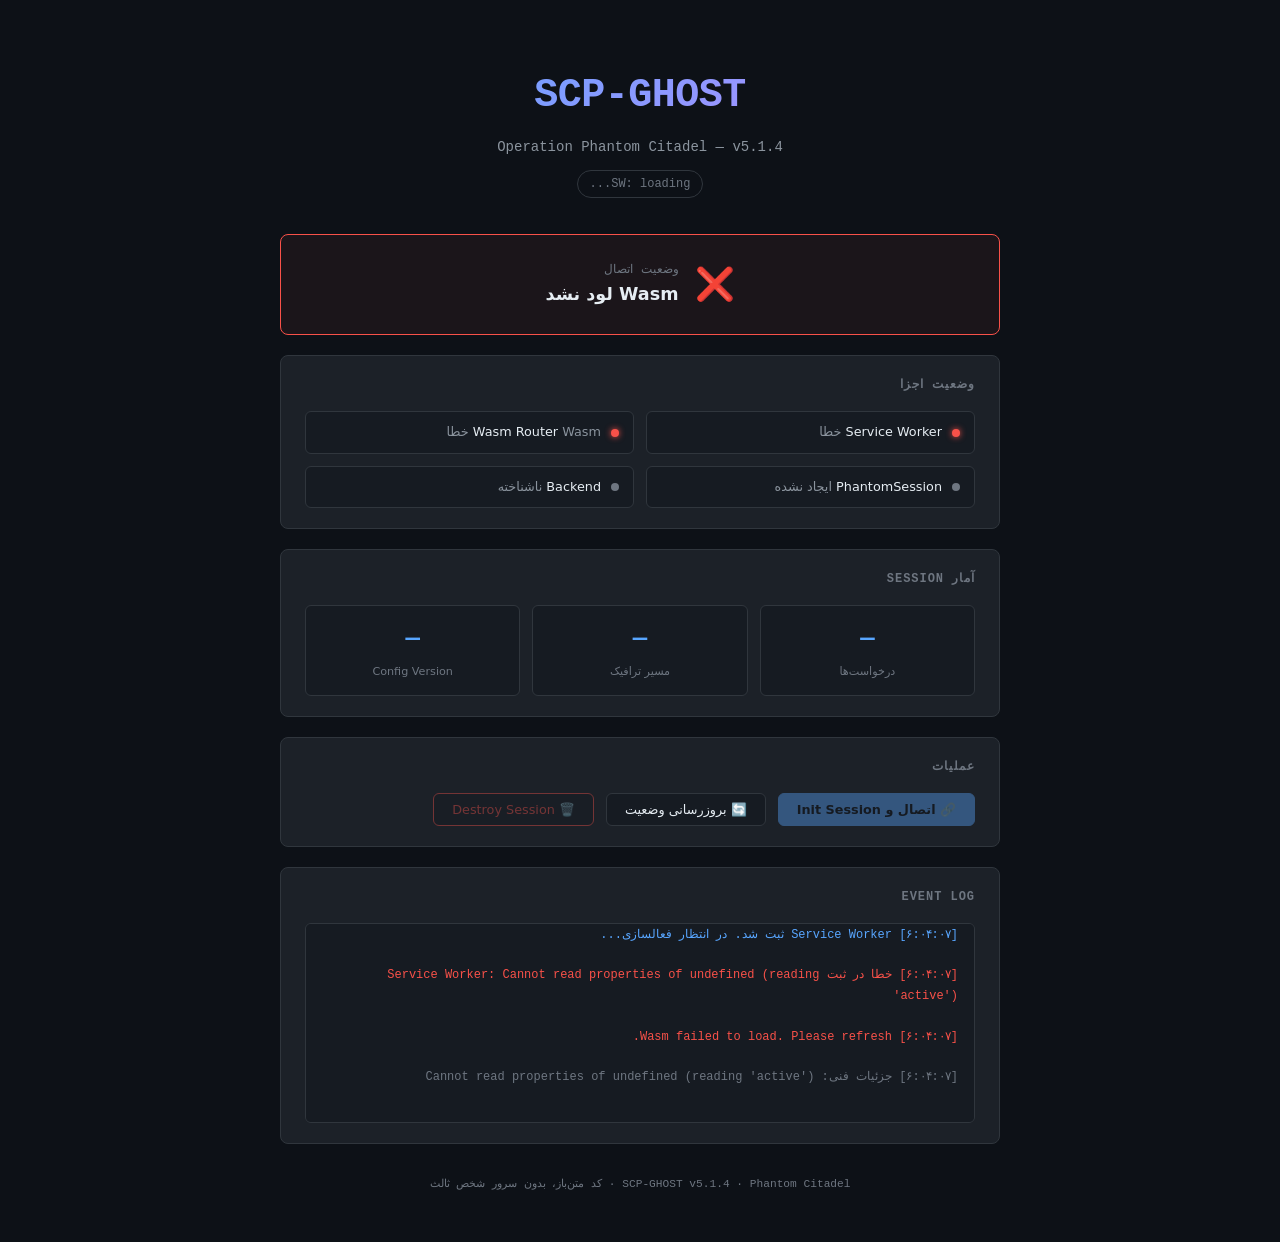
==== docs/index.html @ 0d5c9618 "fix(sw): use static wasm import in module service worker Co-authored-by: arena-agent <297053741+aren" ====
<!DOCTYPE html>
<html lang="fa" dir="rtl">
<head>
  <meta charset="UTF-8" />
  <meta name="viewport" content="width=device-width, initial-scale=1.0" />
  <title>SCP-GHOST — Phantom Citadel</title>

  <!--
    docs/index.html — SCP-GHOST v5.1.4 UI
    این صفحه:
      ۱. Service Worker را ثبت می‌کند
      ۲. Session keys را از Signaling Worker می‌خواند
      ۳. PhantomSession را در Service Worker init می‌کند
      ۴. وضعیت اتصال را نمایش می‌دهد
  -->

  <style>
    /* ── CSS Variables ───────────────────────────────────── */
    :root {
      --bg-primary:    #0d1117;
      --bg-secondary:  #161b22;
      --bg-card:       #1c2128;
      --border:        #30363d;
      --text-primary:  #e6edf3;
      --text-secondary:#8b949e;
      --text-muted:    #6e7681;
      --accent-green:  #3fb950;
      --accent-blue:   #58a6ff;
      --accent-yellow: #d29922;
      --accent-red:    #f85149;
      --accent-purple: #bc8cff;
      --font-mono:     "JetBrains Mono", "Fira Code", "Cascadia Code", monospace;
      --font-ui:       "Vazirmatn", "Segoe UI", system-ui, sans-serif;
      --radius:        8px;
      --transition:    0.2s ease;
    }

    /* ── Reset ────────────────────────────────────────────── */
    *, *::before, *::after { box-sizing: border-box; margin: 0; padding: 0; }

    /* ── Base ─────────────────────────────────────────────── */
    body {
      background-color: var(--bg-primary);
      color: var(--text-primary);
      font-family: var(--font-ui);
      min-height: 100vh;
      display: flex;
      flex-direction: column;
      align-items: center;
      padding: 2rem 1rem;
      line-height: 1.6;
    }

    /* ── Layout ───────────────────────────────────────────── */
    .container {
      width: 100%;
      max-width: 720px;
      display: flex;
      flex-direction: column;
      gap: 1.25rem;
    }

    /* ── Header ───────────────────────────────────────────── */
    .header {
      text-align: center;
      padding: 2rem 0 1rem;
    }

    .header__logo {
      font-size: 2.5rem;
      font-weight: 700;
      background: linear-gradient(135deg, var(--accent-blue), var(--accent-purple));
      -webkit-background-clip: text;
      -webkit-text-fill-color: transparent;
      background-clip: text;
      letter-spacing: -0.5px;
      font-family: var(--font-mono);
    }

    .header__subtitle {
      color: var(--text-secondary);
      font-size: 0.875rem;
      margin-top: 0.5rem;
      font-family: var(--font-mono);
    }

    .header__version {
      display: inline-block;
      margin-top: 0.75rem;
      padding: 0.2rem 0.75rem;
      border: 1px solid var(--border);
      border-radius: 20px;
      font-size: 0.75rem;
      color: var(--text-muted);
      font-family: var(--font-mono);
    }

    /* ── Card ─────────────────────────────────────────────── */
    .card {
      background: var(--bg-card);
      border: 1px solid var(--border);
      border-radius: var(--radius);
      padding: 1.25rem 1.5rem;
      transition: border-color var(--transition);
    }

    .card:hover { border-color: #484f58; }

    .card__title {
      font-size: 0.75rem;
      font-weight: 600;
      text-transform: uppercase;
      letter-spacing: 0.08em;
      color: var(--text-muted);
      margin-bottom: 1rem;
      font-family: var(--font-mono);
    }

    /* ── Status Indicator ─────────────────────────────────── */
    .status-grid {
      display: grid;
      grid-template-columns: 1fr 1fr;
      gap: 0.75rem;
    }

    @media (max-width: 500px) { .status-grid { grid-template-columns: 1fr; } }

    .status-item {
      display: flex;
      align-items: center;
      gap: 0.625rem;
      padding: 0.625rem 0.875rem;
      background: var(--bg-secondary);
      border-radius: calc(var(--radius) - 2px);
      border: 1px solid var(--border);
    }

    .status-dot {
      width: 8px;
      height: 8px;
      border-radius: 50%;
      flex-shrink: 0;
      background: var(--text-muted);
      transition: background var(--transition);
    }

    .status-dot--ok      { background: var(--accent-green); box-shadow: 0 0 6px var(--accent-green); }
    .status-dot--warn    { background: var(--accent-yellow); box-shadow: 0 0 6px var(--accent-yellow); }
    .status-dot--error   { background: var(--accent-red);   box-shadow: 0 0 6px var(--accent-red); }
    .status-dot--loading { animation: pulse 1.2s ease-in-out infinite; background: var(--accent-blue); }

    @keyframes pulse {
      0%, 100% { opacity: 1; }
      50%       { opacity: 0.3; }
    }

    .status-text { font-size: 0.8rem; color: var(--text-secondary); }
    .status-text strong { color: var(--text-primary); font-weight: 500; }

    /* ── Big Status Banner ────────────────────────────────── */
    .connection-banner {
      display: flex;
      align-items: center;
      justify-content: center;
      gap: 1rem;
      padding: 1.5rem;
      border-radius: var(--radius);
      border: 1px solid var(--border);
      background: var(--bg-secondary);
      transition: all var(--transition);
    }

    .connection-banner__icon { font-size: 2rem; }

    .connection-banner__text {
      display: flex;
      flex-direction: column;
    }

    .connection-banner__label {
      font-size: 0.75rem;
      color: var(--text-muted);
      font-family: var(--font-mono);
    }

    .connection-banner__value {
      font-size: 1.1rem;
      font-weight: 600;
      color: var(--text-primary);
    }

    .connection-banner--connected {
      border-color: var(--accent-green);
      background: rgba(63, 185, 80, 0.06);
    }

    .connection-banner--error {
      border-color: var(--accent-red);
      background: rgba(248, 81, 73, 0.06);
    }

    /* ── Log Output ───────────────────────────────────────── */
    .log-output {
      font-family: var(--font-mono);
      font-size: 0.75rem;
      line-height: 1.7;
      color: var(--text-secondary);
      background: var(--bg-secondary);
      border: 1px solid var(--border);
      border-radius: calc(var(--radius) - 2px);
      padding: 0.875rem 1rem;
      max-height: 200px;
      overflow-y: auto;
      scrollbar-width: thin;
      scrollbar-color: var(--border) transparent;
    }

    .log-output:empty::before {
      content: "در انتظار رویدادها...";
      color: var(--text-muted);
    }

    .log-line { display: block; }
    .log-line--ok     { color: var(--accent-green); }
    .log-line--warn   { color: var(--accent-yellow); }
    .log-line--error  { color: var(--accent-red); }
    .log-line--info   { color: var(--accent-blue); }
    .log-line--muted  { color: var(--text-muted); }

    /* ── Metrics ──────────────────────────────────────────── */
    .metrics-row {
      display: grid;
      grid-template-columns: repeat(3, 1fr);
      gap: 0.75rem;
    }

    @media (max-width: 400px) { .metrics-row { grid-template-columns: 1fr; } }

    .metric {
      text-align: center;
      padding: 0.875rem;
      background: var(--bg-secondary);
      border: 1px solid var(--border);
      border-radius: calc(var(--radius) - 2px);
    }

    .metric__value {
      font-size: 1.5rem;
      font-weight: 700;
      color: var(--accent-blue);
      font-family: var(--font-mono);
    }

    .metric__label {
      font-size: 0.7rem;
      color: var(--text-muted);
      margin-top: 0.25rem;
    }

    /* ── Buttons ──────────────────────────────────────────── */
    .btn-row {
      display: flex;
      gap: 0.75rem;
      flex-wrap: wrap;
    }

    .btn {
      padding: 0.5rem 1.125rem;
      border-radius: calc(var(--radius) - 2px);
      border: 1px solid var(--border);
      background: var(--bg-secondary);
      color: var(--text-primary);
      font-size: 0.8rem;
      font-family: var(--font-ui);
      cursor: pointer;
      transition: all var(--transition);
      display: flex;
      align-items: center;
      gap: 0.4rem;
    }

    .btn:hover { background: var(--bg-card); border-color: #484f58; }
    .btn:active { transform: scale(0.98); }

    .btn--primary {
      background: var(--accent-blue);
      border-color: var(--accent-blue);
      color: #0d1117;
      font-weight: 600;
    }

    .btn--primary:hover { filter: brightness(1.1); }
    .btn--danger { border-color: var(--accent-red); color: var(--accent-red); }
    .btn--danger:hover { background: rgba(248,81,73,0.1); }
    .btn:disabled { opacity: 0.4; cursor: not-allowed; }

    /* ── Footer ───────────────────────────────────────────── */
    .footer {
      text-align: center;
      font-size: 0.7rem;
      color: var(--text-muted);
      padding: 2rem 0 1rem;
      font-family: var(--font-mono);
    }
  </style>
</head>
<body>

<div class="container">

  <!-- ── Header ─────────────────────────────────────────── -->
  <header class="header">
    <div class="header__logo">SCP-GHOST</div>
    <div class="header__subtitle">Operation Phantom Citadel — v5.1.4</div>
    <span class="header__version" id="sw-version">SW: loading...</span>
  </header>

  <!-- ── Connection Banner ──────────────────────────────── -->
  <div class="connection-banner" id="connection-banner">
    <div class="connection-banner__icon" id="banner-icon">⏳</div>
    <div class="connection-banner__text">
      <span class="connection-banner__label">وضعیت اتصال</span>
      <span class="connection-banner__value" id="banner-value">در حال راه‌اندازی...</span>
    </div>
  </div>

  <!-- ── Component Status ───────────────────────────────── -->
  <div class="card">
    <div class="card__title">وضعیت اجزا</div>
    <div class="status-grid">
      <div class="status-item">
        <span class="status-dot status-dot--loading" id="dot-sw"></span>
        <div class="status-text">
          <strong>Service Worker</strong>

          <span id="label-sw">در حال بارگذاری...</span>
        </div>
      </div>
      <div class="status-item">
        <span class="status-dot status-dot--loading" id="dot-wasm"></span>
        <div class="status-text">
          <strong>Wasm Router</strong>

          <span id="label-wasm">منتظر SW...</span>
        </div>
      </div>
      <div class="status-item">
        <span class="status-dot" id="dot-session"></span>
        <div class="status-text">
          <strong>PhantomSession</strong>

          <span id="label-session">ایجاد نشده</span>
        </div>
      </div>
      <div class="status-item">
        <span class="status-dot" id="dot-backend"></span>
        <div class="status-text">
          <strong>Backend</strong>

          <span id="label-backend">ناشناخته</span>
        </div>
      </div>
    </div>
  </div>

  <!-- ── Metrics ────────────────────────────────────────── -->
  <div class="card">
    <div class="card__title">آمار Session</div>
    <div class="metrics-row">
      <div class="metric">
        <div class="metric__value" id="metric-requests">—</div>
        <div class="metric__label">درخواست‌ها</div>
      </div>
      <div class="metric">
        <div class="metric__value" id="metric-endpoints">—</div>
        <div class="metric__label">مسیر ترافیک</div>
      </div>
      <div class="metric">
        <div class="metric__value" id="metric-config-ver">—</div>
        <div class="metric__label">Config Version</div>
      </div>
    </div>
  </div>

  <!-- ── Actions ────────────────────────────────────────── -->
  <div class="card">
    <div class="card__title">عملیات</div>
    <div class="btn-row">
      <button class="btn btn--primary" id="btn-connect" onclick="connectSession()" disabled>
        🔗 اتصال و Init Session
      </button>
      <button class="btn" id="btn-refresh" onclick="refreshStatus()">
        🔄 بروزرسانی وضعیت
      </button>
      <button class="btn btn--danger" id="btn-destroy" onclick="destroySession()" disabled>
        🗑️ Destroy Session
      </button>
    </div>
  </div>

  <!-- ── Event Log ──────────────────────────────────────── -->
  <div class="card">
    <div class="card__title">Event Log</div>
    <div class="log-output" id="event-log"></div>
  </div>

</div><!-- /container -->

<!-- ── Footer ───────────────────────────────────────────── -->
<footer class="footer">
  SCP-GHOST v5.1.4 · Phantom Citadel · کد متن‌باز، بدون سرور شخص ثالث
</footer>

<script type="module">
// ══════════════════════════════════════════════════════════════
//  index.html — Main Thread Script
//  وظایف:
//    ۱. ثبت Service Worker
//    ۲. دریافت session keys از Signaling Worker
//    ۳. ارسال INIT_SESSION به Service Worker
//    ۴. نمایش وضعیت در UI
//    ۵. ارسال DESTROY در beforeunload
// ══════════════════════════════════════════════════════════════

// این مقدار توسط deploy-pages.yml inject می‌شود
const SIGNALING_URL = "__CF_SIGNALING_URL__";
const SW_VERSION    = "5.1.4";

let swRegistration  = null;
let configVersion   = "—";
let wasmReady       = false;  // Wasm ماژول در Service Worker لود و آماده است؟

const WASM_LOAD_TIMEOUT_MS = 5000;
const WASM_LOAD_ERROR      = "Wasm failed to load. Please refresh.";
let wasmLoadTimeout        = null;
let wasmFailureReported    = false;
let wasmFailureReasonLogged = null;

// ── DOM References ─────────────────────────────────────────
const $ = (id) => document.getElementById(id);
const logEl = $("event-log");

// ── Logging ────────────────────────────────────────────────
function log(message, type = "info") {
  const now = new Date().toLocaleTimeString("fa-IR");
  const line = document.createElement("span");
  line.className = `log-line log-line--${type}`;
  line.textContent = `[${now}] ${message}`;
  logEl.appendChild(line);
  logEl.appendChild(document.createElement("br"));
  logEl.scrollTop = logEl.scrollHeight;

  const prefix = { ok: "✅", warn: "⚠️", error: "❌", info: "ℹ️", muted: "·" };
  console.log(`${prefix[type] || "·"} [Ghost] ${message}`);
}

// ── Dot Status Update ──────────────────────────────────────
function setDot(id, state, label) {
  const dot = $(`dot-${id}`);
  const lbl = $(`label-${id}`);
  if (dot) {
    dot.className = `status-dot status-dot--${state}`;
  }
  if (lbl && label) lbl.textContent = label;
}

// ── Banner Update ──────────────────────────────────────────
function setBanner(icon, text, type) {
  $("banner-icon").textContent = icon;
  $("banner-value").textContent = text;
  const banner = $("connection-banner");
  banner.className = `connection-banner${type ? ` connection-banner--${type}` : ""}`;
}

// دکمه اتصال فقط وقتی فعال می‌شود که SW کنترل را گرفته و Wasm لود شده باشد.
function updateConnectButton() {
  const btn = $("btn-connect");
  if (!btn) return;

  const swActive = Boolean(
    swRegistration?.active ||
    ("serviceWorker" in navigator && navigator.serviceWorker.controller)
  );
  btn.disabled = !wasmReady || !swActive;
}

function markWasmReady(label = "Wasm آماده") {
  if (wasmLoadTimeout) {
    clearTimeout(wasmLoadTimeout);
    wasmLoadTimeout = null;
  }

  const firstReady = !wasmReady;
  wasmReady = true;
  wasmFailureReported = false;
  wasmFailureReasonLogged = null;
  setDot("wasm", "ok", label);
  if (firstReady) {
    log("Wasm ماژول در Service Worker لود شد.", "ok");
  }
  updateConnectButton();
}

function reportWasmFailure(reason = "") {
  if (wasmLoadTimeout) {
    clearTimeout(wasmLoadTimeout);
    wasmLoadTimeout = null;
  }

  wasmReady = false;
  if (!wasmFailureReported) {
    // پیام دقیق failsafe — حتی اگر activation یا GET_STATUS هرگز resolve نشود.
    log(WASM_LOAD_ERROR, "error");
    wasmFailureReported = true;
  }

  // جزئیات فنی SW را هم نشان میدهیم تا خطای واقعی import/init پنهان نماند.
  if (reason && reason !== wasmFailureReasonLogged) {
    log(`جزئیات فنی: ${reason}`, "muted");
    wasmFailureReasonLogged = reason;
  }

  setDot("wasm", "error", "Wasm خطا");
  setBanner("❌", "Wasm لود نشد", "error");
  updateConnectButton();
}

function armWasmLoadFailSafe() {
  if (wasmLoadTimeout) clearTimeout(wasmLoadTimeout);
  wasmFailureReported = false;
  wasmFailureReasonLogged = null;

  // تایمر قبل از register/waitForActive آغاز می‌شود تا awaitهای بالقوهٔ hung
  // نتوانند fail-safe را به تأخیر بیندازند.
  wasmLoadTimeout = setTimeout(() => {
    wasmLoadTimeout = null;
    if (!wasmReady) reportWasmFailure();
  }, WASM_LOAD_TIMEOUT_MS);
}

// GET_STATUS همیشه جواب ندارد (SW ممکن است در حال restart باشد). پس timeout دارد.
function requestServiceWorkerStatus(sw, timeoutMs = 1500) {
  return new Promise((resolve) => {
    if (!sw) {
      resolve(null);
      return;
    }

    const channel = new MessageChannel();
    let settled = false;
    const finish = (value) => {
      if (settled) return;
      settled = true;
      clearTimeout(timer);
      resolve(value);
    };
    const timer = setTimeout(() => finish(null), timeoutMs);

    channel.port1.onmessage = (event) => finish(event.data);

    try {
      sw.postMessage({ type: "GET_STATUS" }, [channel.port2]);
    } catch (err) {
      console.error("[Ghost] GET_STATUS failed:", err);
      finish(null);
    }
  });
}

if ("serviceWorker" in navigator) {
  // ممکن است claim بعد از WASM_READY اعمال شود؛ دکمه همان موقع آزاد شود.
  navigator.serviceWorker.addEventListener("controllerchange", updateConnectButton);
}

// ──────────────────────────────────────────────────────────────
//  STEP 1: ثبت Service Worker
// ──────────────────────────────────────────────────────────────
async function registerGhostServiceWorker() {
  // sw.js اکنون import ایستا دارد؛ بنابراین حتماً باید بهصورت Module SW ثبت شود.
  // fallback به classic SW باعث SyntaxError و پنهان شدن علت واقعی میشود.
  return navigator.serviceWorker.register("./sw.js", {
    type: "module",
    scope: "./",
    updateViaCache: "none",
  });
}

async function registerServiceWorker() {
  if (!("serviceWorker" in navigator)) {
    log("مرورگر شما از Service Worker پشتیبانی نمیکند.", "error");
    setDot("sw", "error", "پشتیبانی نمیشود");
    setBanner("❌", "مرورگر ناسازگار", "error");
    reportWasmFailure("Service Worker is not supported by this browser.");
    return;
  }

  // تایمر fail-safe در زمان اجرای اسکریپت و قبل از register/wait/GET_STATUS
  // شروع شده است تا await طولانی یا بیپاسخ نتواند آن را به تأخیر بیندازد.
  try {
    log("در حال ثبت Service Worker...", "info");
    swRegistration = await registerGhostServiceWorker();

    log("Service Worker ثبت شد. در انتظار فعالسازی...", "info");
    setDot("sw", "warn", "در انتظار فعالسازی");

    // این await حداکثر ۴ ثانیه منتظر میماند؛ fail-safe مستقل همچنان فعال است.
    await waitForActiveServiceWorker(swRegistration);

    const sw = swRegistration.active || navigator.serviceWorker.controller;
    if (sw) {
      log("Service Worker فعال است.", "ok");
      setDot("sw", "ok", "فعال");
    } else {
      log("Service Worker هنوز کنترل صفحه را نگرفته است.", "warn");
      setDot("sw", "warn", "در انتظار کنترل");
    }
    $("sw-version").textContent = `SW: v${SW_VERSION}`;
    updateConnectButton();

    // اگر broadcast زودتر از listener رسیده باشد، وضعیت را مستقیماً میخوانیم.
    const status = await requestServiceWorkerStatus(sw, 1500);
    if (status?.version) {
      $("sw-version").textContent = `SW: v${status.version}`;
    }
    if (status?.wasmLoaded || status?.wasmReady) {
      markWasmReady();
    } else if (sw && !wasmReady) {
      // PING هم init احتمالی را تکمیل میکند و هم WASM_READY را دوباره میفرستد.
      sw.postMessage({ type: "PING" });
    }

  } catch (err) {
    console.error("[Ghost] Service Worker registration failed:", err);
    log(`خطا در ثبت Service Worker: ${err.message}`, "error");
    setDot("sw", "error", "خطا");
    setBanner("❌", "Service Worker خطا", "error");
    reportWasmFailure(err?.message || String(err));
  }
}

function waitForActiveServiceWorker(registration, timeoutMs = 4000) {
  return new Promise((resolve) => {
    if (registration.active) {
      resolve();
      return;
    }

    const sw = registration.installing || registration.waiting;
    if (!sw) {
      resolve();
      return;
    }

    let settled = false;
    const finish = () => {
      if (settled) return;
      settled = true;
      clearTimeout(timer);
      updateConnectButton();
      resolve();
    };
    const timer = setTimeout(() => {
      log("فعالسازی Service Worker بیش از حد طول کشید؛ بررسی ادامه مییابد.", "warn");
      finish();
    }, timeoutMs);

    sw.addEventListener("statechange", () => {
      updateConnectButton();
      if (sw.state === "activated" || sw.state === "redundant") {
        finish();
      }
    });
  });
}

// ──────────────────────────────────────────────────────────────
//  STEP 2: تبادل کلید X25519 با Signaling Worker
//
//  هیچ secret خامی روی سیم نمی‌رود:
//    ۱. keypair موقت X25519 در Wasm ساخته می‌شود (کلید خصوصی
//       هرگز از مرورگر خارج نمی‌شود)
//    ۲. فقط کلید عمومی به /session-init می‌رود
//    ۳. worker با X25519+HKDF یک KEK می‌سازد و کلیدهای اصلی را
//       با AES-256-GCM زیر آن رمز می‌کند
//    ۴. همین‌جا در Wasm باز می‌شود
// ──────────────────────────────────────────────────────────────

let wasmModule = null;

async function loadWasm() {
  if (wasmModule) return wasmModule;
  const mod = await import("./wasm/ghost_wasm.js");
  await mod.default();          // wasm-pack --target web → init
  wasmModule = mod;
  return mod;
}

/**
 * ساخت پیام خطای گویا از پاسخ HTTP.
 * — JSON → فیلد message یا error
 * — HTML (صفحهٔ خطای Cloudflare) → <title> یا متن خالص‌شده
 * — بقیه → متن خام
 * — خروجی حداکثر ۲۰۰ کاراکتر، همراه با URL دقیق
 */
async function describeHttpFailure(resp, url, method = "POST") {
  let raw = "";
  try {
    raw = (await resp.text()) || "";
  } catch (_) {
    raw = "";
  }

  const trimmed = raw.trim();
  let detail = "";

  if (trimmed.startsWith("{") || trimmed.startsWith("[")) {
    // JSON — دقیق‌ترین منبع
    try {
      const parsed = JSON.parse(trimmed);
      detail =
        parsed.message ||
        parsed.error ||
        parsed.detail ||
        trimmed;
    } catch (_) {
      detail = trimmed;
    }
  } else if (trimmed.startsWith("<")) {
    // HTML — معمولاً صفحهٔ خطای Cloudflare (مثلاً 405 Method Not Allowed)
    const titleMatch = trimmed.match(/<title[^>]*>([\s\S]*?)<\/title>/i);
    detail = titleMatch
      ? `HTML: ${titleMatch[1].trim()}`
      : `HTML: ${trimmed.replace(/<[^>]+>/g, " ").replace(/\s+/g, " ").trim()}`;
  } else {
    detail = trimmed;
  }

  // ۲۰۰ کاراکتر اول — جلوگیری از پر شدن UI
  detail = String(detail || "").replace(/\s+/g, " ").trim().slice(0, 200);

  const statusLine = `HTTP ${resp.status}${resp.statusText ? " " + resp.statusText : ""}`;
  const endpoint = `${method} ${url}`;

  return detail ? `${statusLine} — ${endpoint} — ${detail}` : `${statusLine} — ${endpoint}`;
}

async function fetchSessionKeys() {
  const sessionUrl = `${SIGNALING_URL}/session-init`;

  try {
    log("تبادل کلید X25519 با Signaling Worker...", "info");
    // URL دقیق همیشه لاگ می‌شود — حتی اگر درخواست به شبکه نرسد
    log(`POST ${sessionUrl}`, "muted");

    // ۱. keypair موقت در Wasm
    const wasm = await loadWasm();
    const handshake = new wasm.SessionHandshake();

    // ۲. ارسال فقط کلید عمومی
    //    (Content-Type: application/json → مرورگر اول OPTIONS می‌فرستد؛
    //     worker حالا preflight را سراسری و قبل از Router جواب می‌دهد)
    let resp;
    try {
      resp = await fetch(sessionUrl, {
        method: "POST",
        headers: { "Content-Type": "application/json" },
        body: JSON.stringify({
          client_pubkey: handshake.public_key_b64(),
          client_version: SW_VERSION,
        }),
      });
    } catch (netErr) {
      // خطای شبکه/CORS — مرورگر جزئیات را پنهان می‌کند
      throw new Error(
        `شبکه/CORS: ${netErr.message} — POST ${sessionUrl} ` +
        `(اگر preflight رد شده باشد، این خطا معمولاً "Failed to fetch" است)`
      );
    }

    if (!resp.ok) {
      const detail = await describeHttpFailure(resp, sessionUrl, "POST");

      if (resp.status === 429) {
        throw new Error(`محدودیت نرخ درخواست — ${detail}`);
      }
      if (resp.status === 405) {
        throw new Error(
          `${detail} — احتمالاً preflight توسط لبه رد شده است؛ ` +
          `origin فعلی: ${location.origin}`
        );
      }
      throw new Error(detail);
    }

    const data = await resp.json();

    if (!data.server_pubkey || !data.salt || !data.wrapped) {
      throw new Error("پاسخ ناقص از Signaling Worker: فیلدهای handshake یافت نشد.");
    }
    if (data.protocol && data.protocol !== "x25519-hkdf-sha256-aesgcm-v1") {
      throw new Error(`پروتکل ناشناخته: ${data.protocol}`);
    }

    // ۳. باز کردن payload رمزشده در Wasm
    const keys = JSON.parse(
      handshake.complete(data.server_pubkey, data.salt, data.wrapped)
    );

    log(`Config version: ${data.config_version || "نامشخص"}`, "muted");
    configVersion = data.config_version || "—";
    $("metric-config-ver").textContent = configVersion;

    return {
      hmacKeyHex:      keys.hmac_key_hex,
      aesKeyHex:       keys.aes_key_hex,
      gasEndpointsJson: JSON.stringify(data.gas_endpoints || []),
    };

  } catch (err) {
    log(`خطا در تبادل کلید (origin=${location.origin}): ${err.message}`, "error");
    throw err;
  }
}

// ──────────────────────────────────────────────────────────────
//  STEP 3: ارسال INIT_SESSION به Service Worker
// ──────────────────────────────────────────────────────────────
async function sendInitSession(keys) {
  return new Promise((resolve, reject) => {
    const channel = new MessageChannel();

    channel.port1.onmessage = (event) => {
      if (event.data.success) {
        resolve();
      } else {
        reject(new Error(event.data.error || "Session init failed in SW"));
      }
    };

    const sw = swRegistration?.active;
    if (!sw) {
      reject(new Error("Service Worker فعال نیست"));
      return;
    }

    sw.postMessage(
      { type: "INIT_SESSION", payload: keys },
      [channel.port2]
    );
  });
}

// ──────────────────────────────────────────────────────────────
//  Public: اتصال کامل
// ──────────────────────────────────────────────────────────────
window.connectSession = async function () {
  $("btn-connect").disabled = true;
  setBanner("⏳", "در حال اتصال...", "");
  if (!wasmReady && !wasmLoadTimeout && !wasmFailureReported) armWasmLoadFailSafe();

  try {
    // Keys دریافت و Session ساخته می‌شود
    const keys = await fetchSessionKeys();

    // Race-fix: INIT_SESSION حتماً بعد از WASM_READY / GHOST_READY ارسال شود.
    // دکمه Connect تا آن‌جا غیرفعال است، اما برای امنیت بیشتر دوباره چک می‌کنیم.
    if (!wasmReady) {
      log("در انتظار آمادگی Wasm در Service Worker...", "info");
      const sw = swRegistration?.active || navigator.serviceWorker.controller;
      if (!sw) {
        throw new Error("Service Worker فعال نیست");
      }

      // PING: اگر SW هنوز init نشده، آن را راه‌اندازی می‌کند
      const ping = new Promise((resolvePing) => {
        const channel = new MessageChannel();
        channel.port1.onmessage = () => resolvePing();
        sw.postMessage({ type: "PING" }, [channel.port2]);
        setTimeout(resolvePing, 2000);
      });

      // منتظر broadcast WASM_READY / GHOST_READY بمانیم
      const ready = new Promise((resolveReady) => {
        const handler = (event) => {
          const { type } = event.data || {};
          if (type === "WASM_READY" || type === "GHOST_READY") {
            navigator.serviceWorker.removeEventListener("message", handler);
            resolveReady();
          }
        };
        navigator.serviceWorker.addEventListener("message", handler);
        setTimeout(resolveReady, 5000);
      });

      await Promise.race([ping, ready]).catch(() => {});
      if (!wasmReady) {
        // آخرین فرصت: اگر broadcast از دست رفت، وضعیت را مستقیماً بخوان.
        // این درخواست timeout دارد و نمیتواند connect را برای همیشه قفل کند.
        const status = await requestServiceWorkerStatus(sw, 1500);
        if (status?.wasmLoaded || status?.wasmReady) {
          markWasmReady();
        }
      }
      if (!wasmReady) {
        throw new Error("Wasm module در Service Worker آماده نشده است.");
      }
    }

    await sendInitSession(keys);

    log("PhantomSession با موفقیت ساخته شد.", "ok");
    setDot("session", "ok", "فعال");
    setDot("wasm", "ok", "Router آماده");

    // تمام ترافیک به Streaming Worker می‌رود (GAS حذف شده است)
    setDot("backend", "ok", "streaming");
    $("metric-endpoints").textContent = "stream";

    setBanner("🛡️", "متصل و ایمن", "connected");
    $("btn-destroy").disabled = false;
    $("btn-connect").textContent = "🔄 تجدید Session";
    updateConnectButton();

    log("سیستم Ghost آماده است. ترافیک intercept می‌شود.", "ok");

    // بروزرسانی آمار
    startStatsRefresh();

  } catch (err) {
    log(`خطا در اتصال: ${err.message}`, "error");
    setDot("session", "error", "خطا در ساخت");
    setBanner("❌", "خطا در اتصال", "error");
    updateConnectButton();
  }
};

// ──────────────────────────────────────────────────────────────
//  Public: بروزرسانی وضعیت
// ──────────────────────────────────────────────────────────────
window.refreshStatus = async function () {
  const sw = swRegistration?.active || navigator.serviceWorker.controller;
  if (!sw) {
    log("Service Worker فعال نیست.", "warn");
    updateConnectButton();
    return;
  }

  const status = await requestServiceWorkerStatus(sw, 1500);
  if (!status) {
    log("پاسخی از Service Worker دریافت نشد.", "error");
    updateConnectButton();
    return;
  }

  log(
    `وضعیت: Router=${status.routerReady}, Session=${status.hasSession}, Wasm=${status.wasmLoaded}`,
    "info"
  );

  if (status.wasmLoaded || status.wasmReady) {
    markWasmReady("Wasm آماده");
  }
  updateConnectButton();

  if (status.sessionStats) {
    const stats = JSON.parse(status.sessionStats);
    $("metric-requests").textContent = stats.requests_made ?? "—";
  }
};

// ──────────────────────────────────────────────────────────────
//  Public: از بین بردن Session
// ──────────────────────────────────────────────────────────────
window.destroySession = function () {
  const sw = swRegistration?.active;
  if (sw) {
    sw.postMessage({ type: "DESTROY" });
    log("DESTROY ارسال شد — Session keys zeroized.", "warn");
  }

  setDot("session", "error", "destroyed");
  setBanner("🗑️", "Session از بین رفت", "error");
  $("btn-destroy").disabled = true;
  $("btn-connect").textContent = "🔗 اتصال مجدد";
  updateConnectButton();

  $("metric-requests").textContent = "—";
  stopStatsRefresh();
};

// ──────────────────────────────────────────────────────────────
//  Stats Auto-Refresh
// ──────────────────────────────────────────────────────────────
let statsInterval = null;

function startStatsRefresh() {
  stopStatsRefresh();
  statsInterval = setInterval(window.refreshStatus, 5000);
}

function stopStatsRefresh() {
  if (statsInterval) {
    clearInterval(statsInterval);
    statsInterval = null;
  }
}

// ──────────────────────────────────────────────────────────────
//  پیام‌های دریافتی از Service Worker
// ──────────────────────────────────────────────────────────────
if ("serviceWorker" in navigator) {
  navigator.serviceWorker.addEventListener("message", (event) => {
    const { type, version, error, stage } = event.data || {};

    if (type === "WASM_READY") {
      markWasmReady("Wasm آماده");
      return;
    }

    if (type === "GHOST_READY") {
      // GHOST_READY یعنی Wasm نیز حتماً لود شده است؛ اگر WASM_READY گم شده
      // بود، این پیام دکمه Connect را آزاد میکند.
      markWasmReady("Router load شد");
      log(`Service Worker آماده — v${version}`, "ok");
      return;
    }

    if (type === "WASM_FAILED") {
      console.error("[Ghost] Service Worker reported WASM_FAILED:", error || "unknown error");
      reportWasmFailure(error || "unknown error");
      return;
    }

    if (type === "GHOST_ERROR") {
      const stageLabel = stage === "config" ? "دریافت Config" : "Router";
      log(`خطای ${stageLabel} در Service Worker: ${error || "unknown error"}`, "error");
    }
  });
}

// ──────────────────────────────────────────────────────────────
//  beforeunload — Destroy Session هنگام بستن tab
// ──────────────────────────────────────────────────────────────
window.addEventListener("beforeunload", () => {
  const sw = swRegistration?.active ||
    ("serviceWorker" in navigator ? navigator.serviceWorker.controller : null);
  if (sw) {
    // sendBeacon برای اطمینان از ارسال حتی در حین unload
    // اما چون ارتباط با SW است، از postMessage استفاده می‌کنیم
    sw.postMessage({ type: "DESTROY" });
  }
  stopStatsRefresh();
});

// ──────────────────────────────────────────────────────────────
//  Init on load
// ──────────────────────────────────────────────────────────────
// شروع شمارش ۵ ثانیه از زمان اجرای UI — مستقل از register/activate/status.
armWasmLoadFailSafe();

document.addEventListener("DOMContentLoaded", async () => {
  log(`SCP-GHOST UI v${SW_VERSION} بارگذاری شد.`, "info");
  await registerServiceWorker();
  if (wasmReady) {
    log("برای شروع، دکمه «اتصال و Init Session» را بفشارید.", "muted");
  }
});
</script>
</body>
</html>
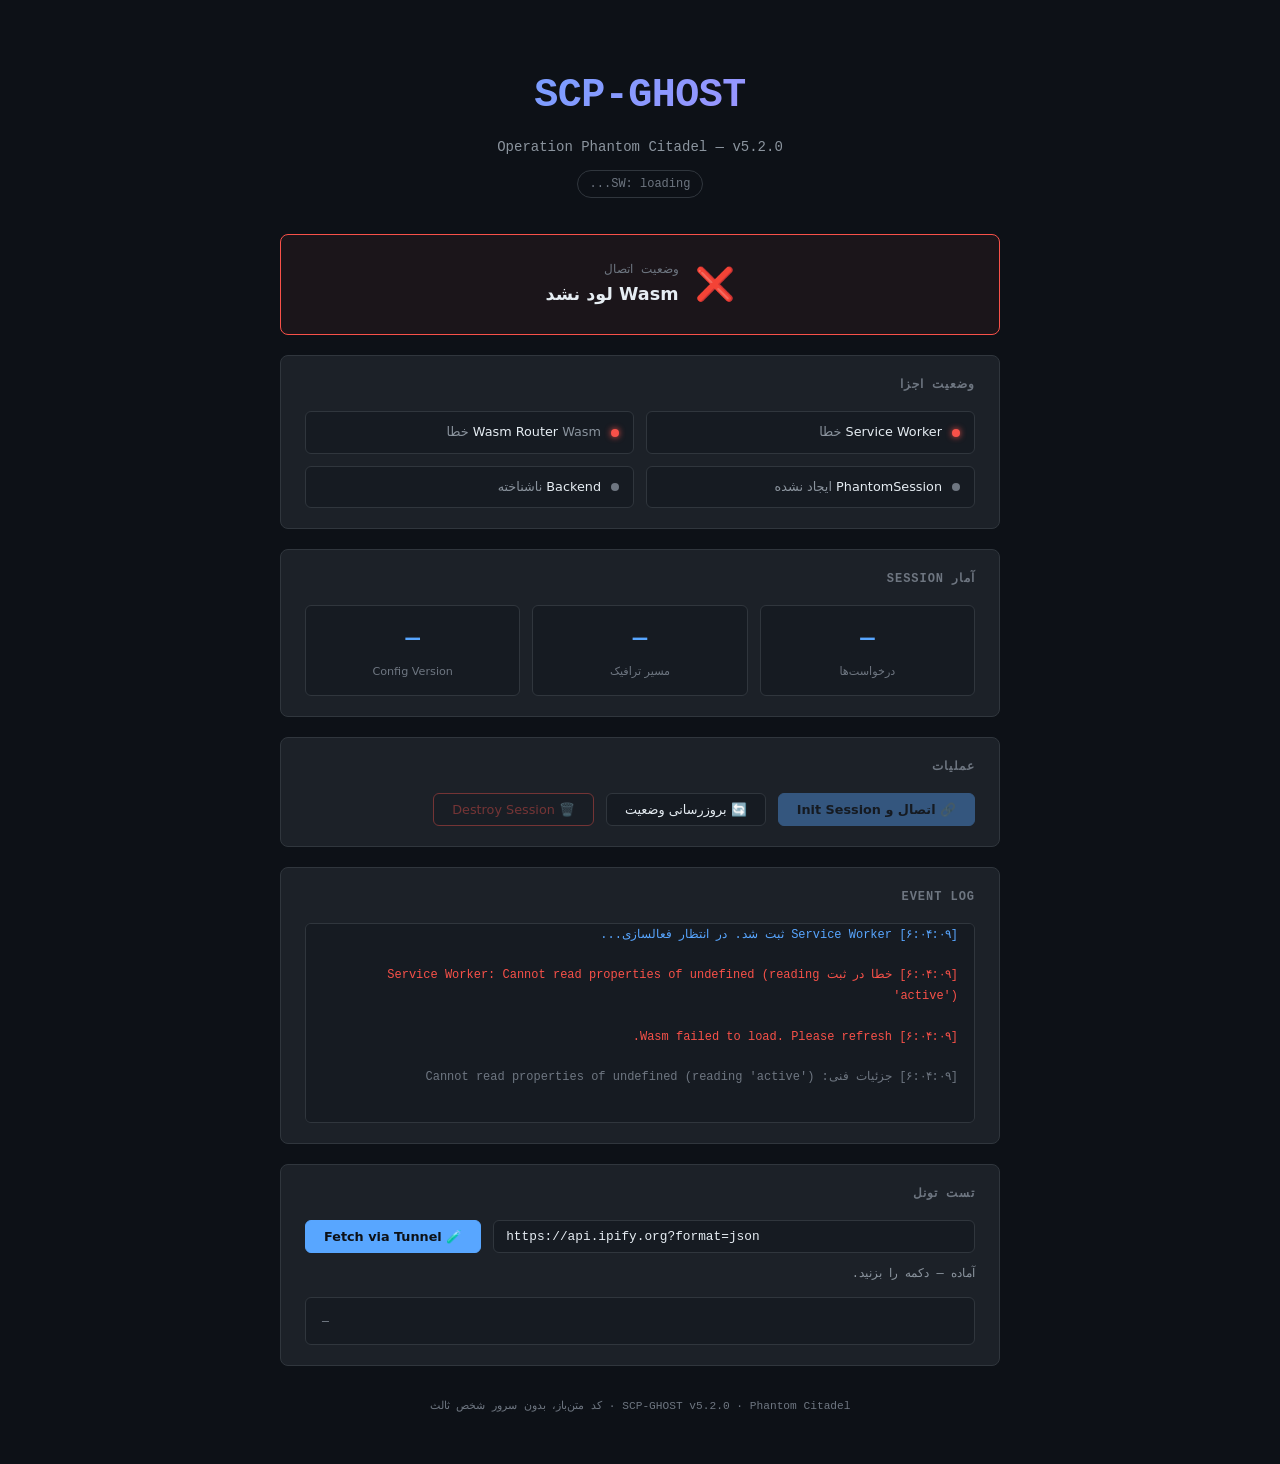
==== commit 9f4f319b: "feat(ui): add Test Tunnel section that verifies SW routing Adds a 'تست تونل' card below the Event Lo" ====
--- a/docs/index.html
+++ b/docs/index.html
@@ -6,7 +6,7 @@
   <title>SCP-GHOST — Phantom Citadel</title>
 
   <!--
-    docs/index.html — SCP-GHOST v5.1.4 UI
+    docs/index.html — SCP-GHOST v5.2.0 UI
     این صفحه:
       ۱. Service Worker را ثبت می‌کند
       ۲. Session keys را از Signaling Worker می‌خواند
@@ -294,6 +294,58 @@
     .btn--danger:hover { background: rgba(248,81,73,0.1); }
     .btn:disabled { opacity: 0.4; cursor: not-allowed; }
 
+    /* ── Tunnel Test ──────────────────────────────────────── */
+    .tunnel-test__row {
+      display: flex;
+      gap: 0.75rem;
+      flex-wrap: wrap;
+      align-items: stretch;
+    }
+
+    .input {
+      flex: 1 1 260px;
+      min-width: 0;
+      padding: 0.5rem 0.75rem;
+      border-radius: calc(var(--radius) - 2px);
+      border: 1px solid var(--border);
+      background: var(--bg-secondary);
+      color: var(--text-primary);
+      font-size: 0.8rem;
+      font-family: var(--font-mono);
+      transition: border-color var(--transition);
+    }
+
+    .input:focus {
+      outline: none;
+      border-color: var(--accent-blue);
+    }
+
+    .tunnel-test__meta {
+      margin-top: 0.75rem;
+      font-size: 0.75rem;
+      color: var(--text-secondary);
+      font-family: var(--font-mono);
+      word-break: break-word;
+    }
+
+    .tunnel-test__out {
+      margin-top: 0.75rem;
+      font-family: var(--font-mono);
+      font-size: 0.72rem;
+      line-height: 1.6;
+      color: var(--text-secondary);
+      background: var(--bg-secondary);
+      border: 1px solid var(--border);
+      border-radius: calc(var(--radius) - 2px);
+      padding: 0.875rem 1rem;
+      max-height: 220px;
+      overflow: auto;
+      white-space: pre-wrap;
+      word-break: break-word;
+      direction: ltr;
+      text-align: left;
+    }
+
     /* ── Footer ───────────────────────────────────────────── */
     .footer {
       text-align: center;
@@ -311,7 +363,7 @@
   <!-- ── Header ─────────────────────────────────────────── -->
   <header class="header">
     <div class="header__logo">SCP-GHOST</div>
-    <div class="header__subtitle">Operation Phantom Citadel — v5.1.4</div>
+    <div class="header__subtitle">Operation Phantom Citadel — v5.2.0</div>
     <span class="header__version" id="sw-version">SW: loading...</span>
   </header>
 
@@ -404,11 +456,38 @@
     <div class="log-output" id="event-log"></div>
   </div>
 
+  <!-- ── Test Tunnel ────────────────────────────────────── -->
+  <div class="card">
+    <div class="card__title">تست تونل</div>
+
+    <div class="tunnel-test__row">
+      <input
+        class="input"
+        id="tunnel-test-url"
+        type="url"
+        dir="ltr"
+        spellcheck="false"
+        autocomplete="off"
+        aria-label="Tunnel test URL"
+        value="https://api.ipify.org?format=json"
+      />
+      <button class="btn btn--primary" id="btn-tunnel-test" onclick="runTunnelTest()">
+        🧪 Fetch via Tunnel
+      </button>
+    </div>
+
+    <div class="tunnel-test__meta" id="tunnel-test-meta">
+      آماده — دکمه را بزنید.
+    </div>
+
+    <pre class="tunnel-test__out" id="tunnel-test-output" dir="ltr">—</pre>
+  </div>
+
 </div><!-- /container -->
 
 <!-- ── Footer ───────────────────────────────────────────── -->
 <footer class="footer">
-  SCP-GHOST v5.1.4 · Phantom Citadel · کد متن‌باز، بدون سرور شخص ثالث
+  SCP-GHOST v5.2.0 · Phantom Citadel · کد متن‌باز، بدون سرور شخص ثالث
 </footer>
 
 <script type="module">
@@ -424,7 +503,7 @@
 
 // این مقدار توسط deploy-pages.yml inject می‌شود
 const SIGNALING_URL = "__CF_SIGNALING_URL__";
-const SW_VERSION    = "5.1.4";
+const SW_VERSION    = "5.2.0";
 
 let swRegistration  = null;
 let configVersion   = "—";
@@ -1053,6 +1132,139 @@
 });
 
 // ──────────────────────────────────────────────────────────────
+//  Tunnel Test — آیا fetch این صفحه واقعاً از SW عبور می‌کند؟
+//
+//  چرا «HTTP 200» به‌تنهایی جواب نیست:
+//    • فقط وقتی درخواست از SW عبور می‌کند که صفحه controlled باشد.
+//    • SW فقط وقتی به streaming-worker route می‌دهد که routerReady و
+//      session هر دو آماده باشند؛ وگرنه fetch(request) = pass-through.
+//    • پس وضعیت خودِ SW منبع حقیقت است، نه status code پاسخ.
+// ──────────────────────────────────────────────────────────────
+const TUNNEL_TEST_DEFAULT = "https://api.ipify.org?format=json";
+
+function setTunnelTestOutput(text) {
+  const out = $("tunnel-test-output");
+  if (out) out.textContent = text;
+}
+
+function setTunnelTestMeta(text) {
+  const meta = $("tunnel-test-meta");
+  if (meta) meta.textContent = text;
+}
+
+// پیام دقیق fail — هم در Event Log، هم زیر دکمه
+function reportTunnelFailure(reason) {
+  log(`❌ Tunnel failed: ${reason}`, "error");
+  setTunnelTestMeta(`❌ Tunnel failed: ${reason}`);
+  return false;
+}
+
+window.runTunnelTest = async function () {
+  const input = $("tunnel-test-url");
+  const btn = $("btn-tunnel-test");
+  const url = ((input && input.value) || "").trim() || TUNNEL_TEST_DEFAULT;
+
+  if (btn) btn.disabled = true;
+  setTunnelTestOutput("—");
+  setTunnelTestMeta("در حال ارسال درخواست...");
+  log(`تست تونل: GET ${url}`, "muted");
+
+  try {
+    if (!("serviceWorker" in navigator)) {
+      return reportTunnelFailure("مرورگر از Service Worker پشتیبانی نمی‌کند.");
+    }
+
+    // بدون controller، fetch مستقیماً به شبکه می‌رود و SW آن را نمی‌بیند.
+    if (!navigator.serviceWorker.controller) {
+      return reportTunnelFailure(
+        "این صفحه توسط Service Worker کنترل نمی‌شود، پس درخواست مستقیم به شبکه می‌رود. صفحه را reload کنید."
+      );
+    }
+
+    // وضعیت واقعی SW تعیین می‌کند route می‌شود یا pass-through
+    const sw = swRegistration?.active || navigator.serviceWorker.controller;
+    const status = await requestServiceWorkerStatus(sw, 2000);
+
+    if (!status) {
+      return reportTunnelFailure("پاسخی از Service Worker دریافت نشد (GET_STATUS timeout).");
+    }
+
+    if (!status.routerReady) {
+      return reportTunnelFailure(
+        `Router آماده نیست (wasm=${status.wasmLoaded}, router=${status.routerReady}) — درخواست pass-through می‌شود.`
+      );
+    }
+
+    if (!status.hasSession) {
+      return reportTunnelFailure(
+        "Session فعال نیست — اول دکمهٔ «اتصال و Init Session» را بزنید؛ بدون آن SW نمی‌تواند URL را امضا کند."
+      );
+    }
+
+    let resp;
+    try {
+      resp = await fetch(url, { cache: "no-store" });
+    } catch (netErr) {
+      return reportTunnelFailure(`خطای شبکه/CORS: ${netErr.message}`);
+    }
+
+    const body = await resp.text();
+    setTunnelTestOutput(body || "(پاسخ خالی)");
+
+    const viaStreaming = (resp.headers.get("X-Ghost-Path") || "").toLowerCase() === "streaming";
+    const swStreamingError = body.trim() === "Streaming Error";
+
+    // اگر پاسخ JSON با فیلد ip بود، IP خروجی را نشان بده
+    let egressIp = null;
+    try {
+      const parsed = JSON.parse(body);
+      if (parsed && typeof parsed.ip === "string") egressIp = parsed.ip;
+    } catch (_) {
+      egressIp = null;
+    }
+
+    const detail =
+      `HTTP ${resp.status}` +
+      ` · router=${status.routerReady}, session=${status.hasSession}` +
+      ` · path=${viaStreaming ? "streaming" : "pass-through"}` +
+      (egressIp ? ` · IP خروجی: ${egressIp}` : "");
+
+    // ✅ فقط وقتی که واقعاً از مسیر streaming-worker برگشته باشد
+    if (resp.ok && viaStreaming) {
+      log("✅ Tunnel is working!", "ok");
+      log(`جزئیات: ${detail}`, "muted");
+      setTunnelTestMeta(`✅ Tunnel is working! — ${detail}`);
+      return true;
+    }
+
+    // 502 + بدنهٔ «Streaming Error» یعنی: SW intercept کرد، worker رد کرد
+    if (swStreamingError) {
+      reportTunnelFailure(
+        `درخواست intercept و به streaming-worker فرستاده شد، اما worker آن را رد کرد (${resp.status}). ` +
+          `مقصد باید در allowlist باشد؛ مثلاً https://www.youtube.com/robots.txt را امتحان کنید.`
+      );
+      log(`جزئیات: ${detail}`, "muted");
+      return false;
+    }
+
+    if (resp.ok && !viaStreaming) {
+      return reportTunnelFailure(
+        `پاسخ ${resp.status} رسید اما نشانهٔ مسیر streaming دیده نشد ` +
+          `(هدر X-Ghost-Path غایب است). ${detail}`
+      );
+    }
+
+    reportTunnelFailure(
+      `پاسخ ناموفق ${resp.status}${resp.statusText ? " " + resp.statusText : ""}.`
+    );
+    log(`جزئیات: ${detail}`, "muted");
+    return false;
+  } finally {
+    if (btn) btn.disabled = false;
+  }
+};
+
+// ──────────────────────────────────────────────────────────────
 //  Init on load
 // ──────────────────────────────────────────────────────────────
 // شروع شمارش ۵ ثانیه از زمان اجرای UI — مستقل از register/activate/status.
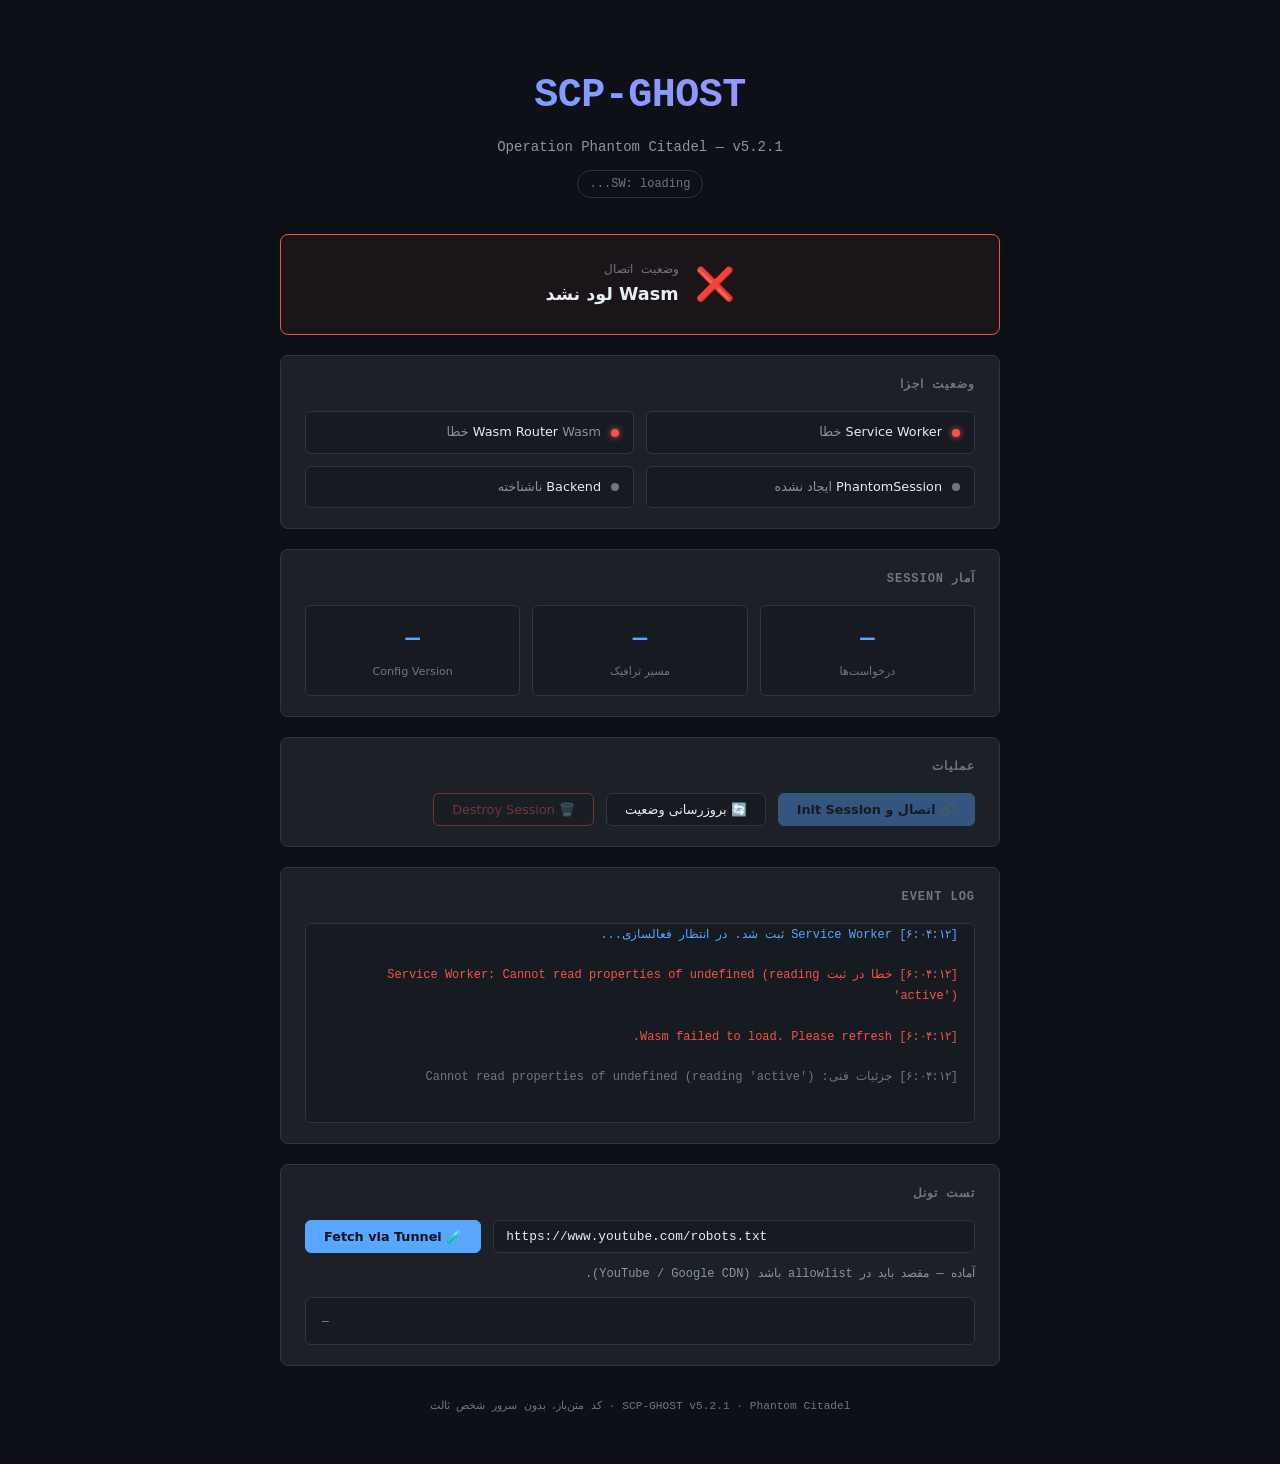
==== commit 251822e5: "fix(stream,sw): CORS on every /stream response + readable SW errors Root cause of 'Failed to fetch':" ====
--- a/docs/index.html
+++ b/docs/index.html
@@ -6,7 +6,7 @@
   <title>SCP-GHOST — Phantom Citadel</title>
 
   <!--
-    docs/index.html — SCP-GHOST v5.2.0 UI
+    docs/index.html — SCP-GHOST v5.2.1 UI
     این صفحه:
       ۱. Service Worker را ثبت می‌کند
       ۲. Session keys را از Signaling Worker می‌خواند
@@ -363,7 +363,7 @@
   <!-- ── Header ─────────────────────────────────────────── -->
   <header class="header">
     <div class="header__logo">SCP-GHOST</div>
-    <div class="header__subtitle">Operation Phantom Citadel — v5.2.0</div>
+    <div class="header__subtitle">Operation Phantom Citadel — v5.2.1</div>
     <span class="header__version" id="sw-version">SW: loading...</span>
   </header>
 
@@ -469,7 +469,7 @@
         spellcheck="false"
         autocomplete="off"
         aria-label="Tunnel test URL"
-        value="https://api.ipify.org?format=json"
+        value="https://www.youtube.com/robots.txt"
       />
       <button class="btn btn--primary" id="btn-tunnel-test" onclick="runTunnelTest()">
         🧪 Fetch via Tunnel
@@ -477,7 +477,7 @@
     </div>
 
     <div class="tunnel-test__meta" id="tunnel-test-meta">
-      آماده — دکمه را بزنید.
+      آماده — مقصد باید در allowlist باشد (YouTube / Google CDN).
     </div>
 
     <pre class="tunnel-test__out" id="tunnel-test-output" dir="ltr">—</pre>
@@ -487,7 +487,7 @@
 
 <!-- ── Footer ───────────────────────────────────────────── -->
 <footer class="footer">
-  SCP-GHOST v5.2.0 · Phantom Citadel · کد متن‌باز، بدون سرور شخص ثالث
+  SCP-GHOST v5.2.1 · Phantom Citadel · کد متن‌باز، بدون سرور شخص ثالث
 </footer>
 
 <script type="module">
@@ -503,7 +503,7 @@
 
 // این مقدار توسط deploy-pages.yml inject می‌شود
 const SIGNALING_URL = "__CF_SIGNALING_URL__";
-const SW_VERSION    = "5.2.0";
+const SW_VERSION    = "5.2.1";
 
 let swRegistration  = null;
 let configVersion   = "—";
@@ -1140,7 +1140,9 @@
 //      session هر دو آماده باشند؛ وگرنه fetch(request) = pass-through.
 //    • پس وضعیت خودِ SW منبع حقیقت است، نه status code پاسخ.
 // ──────────────────────────────────────────────────────────────
-const TUNNEL_TEST_DEFAULT = "https://api.ipify.org?format=json";
+// مقصد پیش‌فرض باید در allowlist ورکر باشد، وگرنه تست هرگز سبز نمی‌شود.
+// api.ipify.org عمداً در allowlist نیست (جلوگیری از تبدیل worker به open proxy).
+const TUNNEL_TEST_DEFAULT = "https://www.youtube.com/robots.txt";
 
 function setTunnelTestOutput(text) {
   const out = $("tunnel-test-output");
@@ -1211,8 +1213,16 @@
     const body = await resp.text();
     setTunnelTestOutput(body || "(پاسخ خالی)");
 
-    const viaStreaming = (resp.headers.get("X-Ghost-Path") || "").toLowerCase() === "streaming";
-    const swStreamingError = body.trim() === "Streaming Error";
+    // قرارداد sw.js: streaming | streaming-error | network-error |
+    // passthrough-error | routing-error | sign-error | denied
+    const ghostPath = (resp.headers.get("X-Ghost-Path") || "").toLowerCase();
+    const viaStreaming = ghostPath === "streaming";
+    const swWorkerError = ghostPath === "streaming-error";
+    const swLocalError =
+      ghostPath === "network-error" ||
+      ghostPath === "passthrough-error" ||
+      ghostPath === "routing-error" ||
+      ghostPath === "sign-error";
 
     // اگر پاسخ JSON با فیلد ip بود، IP خروجی را نشان بده
     let egressIp = null;
@@ -1226,7 +1236,7 @@
     const detail =
       `HTTP ${resp.status}` +
       ` · router=${status.routerReady}, session=${status.hasSession}` +
-      ` · path=${viaStreaming ? "streaming" : "pass-through"}` +
+      ` · path=${ghostPath || "none (pass-through)"}` +
       (egressIp ? ` · IP خروجی: ${egressIp}` : "");
 
     // ✅ فقط وقتی که واقعاً از مسیر streaming-worker برگشته باشد
@@ -1237,12 +1247,20 @@
       return true;
     }
 
-    // 502 + بدنهٔ «Streaming Error» یعنی: SW intercept کرد، worker رد کرد
-    if (swStreamingError) {
+    // SW پیام واقعی worker را برگردانده است (403/429/502/…)
+    if (swWorkerError) {
       reportTunnelFailure(
-        `درخواست intercept و به streaming-worker فرستاده شد، اما worker آن را رد کرد (${resp.status}). ` +
-          `مقصد باید در allowlist باشد؛ مثلاً https://www.youtube.com/robots.txt را امتحان کنید.`
+        `درخواست intercept شد و به streaming-worker رفت، اما worker آن را رد کرد — ` +
+          `${body.trim().slice(0, 300)}`
       );
+      log(`جزئیات: ${detail}`, "muted");
+      log("مقصد باید در allowlist باشد؛ مثلاً https://www.youtube.com/robots.txt را امتحان کنید.", "muted");
+      return false;
+    }
+
+    // خطای محلی SW (شبکه/CORS، pass-through، routing، امضا)
+    if (swLocalError) {
+      reportTunnelFailure(`Service Worker: ${body.trim().slice(0, 300)}`);
       log(`جزئیات: ${detail}`, "muted");
       return false;
     }
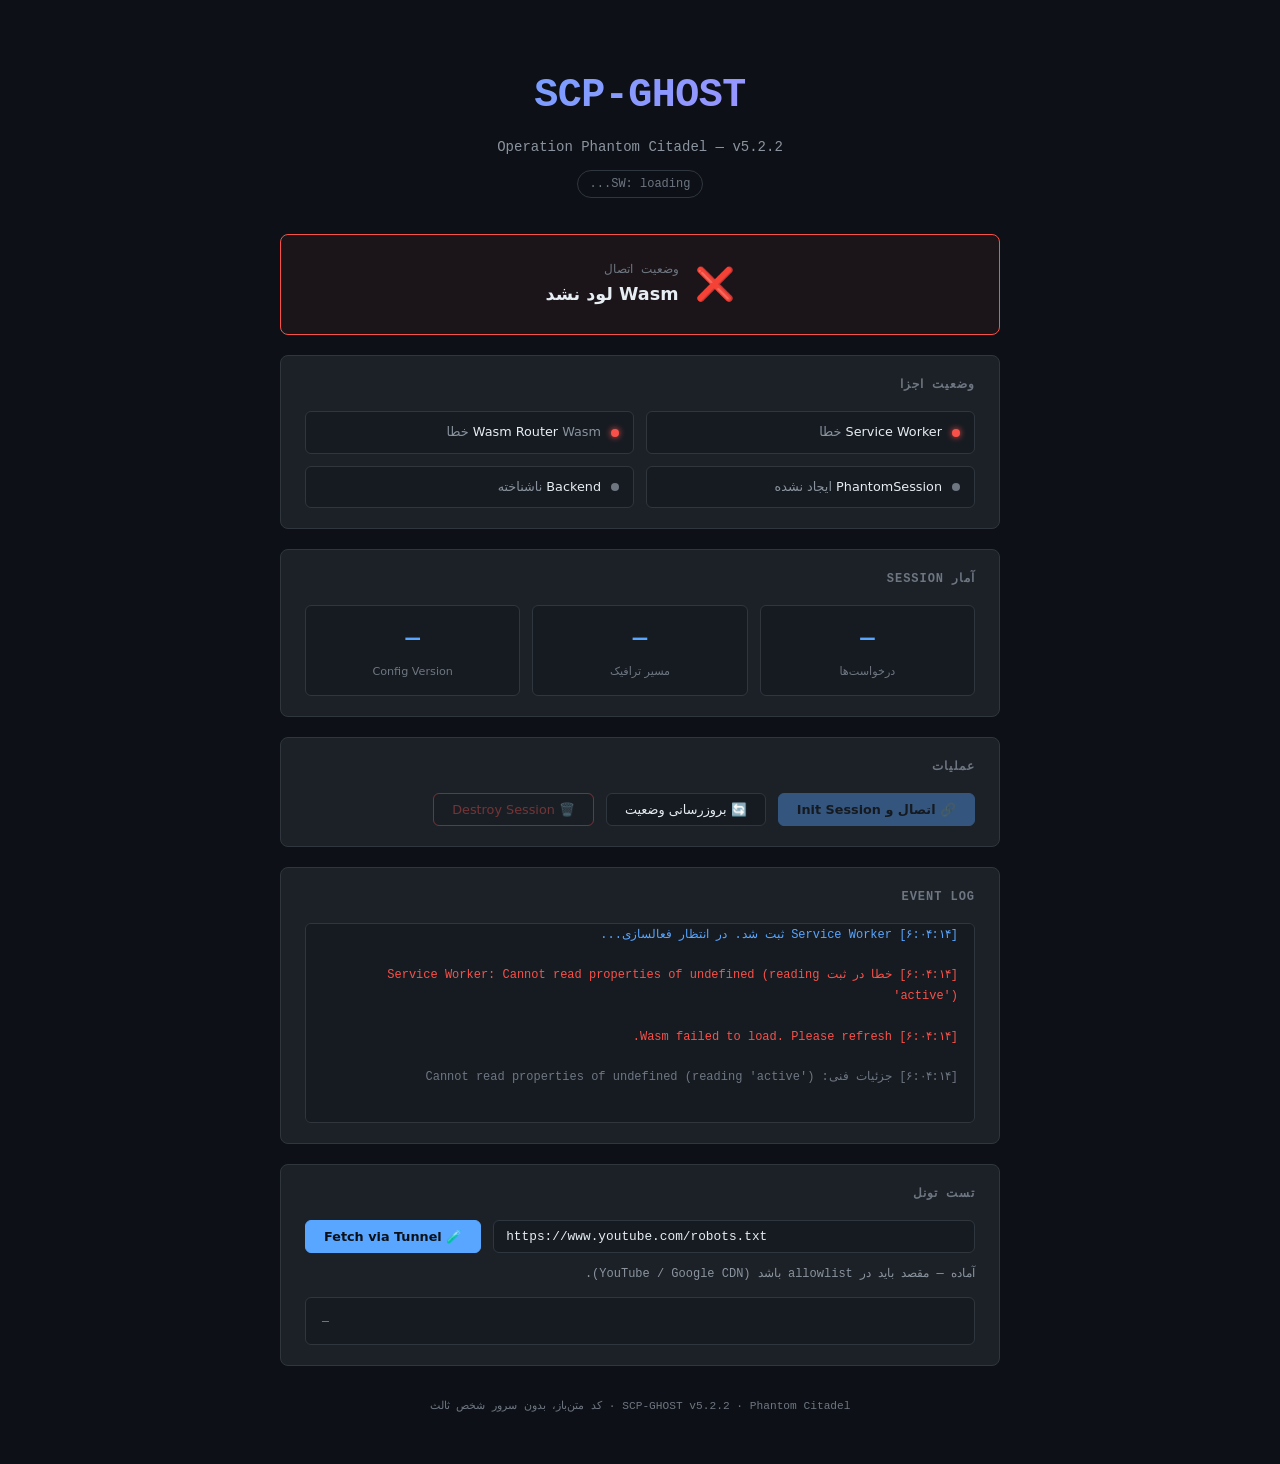
==== commit bd3a7dfa: "fix(wasm): bust cache so the f64 glue is actually loaded (BigInt) PR #24 changed router.rs to f64 bu" ====
--- a/docs/index.html
+++ b/docs/index.html
@@ -6,7 +6,7 @@
   <title>SCP-GHOST — Phantom Citadel</title>
 
   <!--
-    docs/index.html — SCP-GHOST v5.2.1 UI
+    docs/index.html — SCP-GHOST v5.2.2 UI
     این صفحه:
       ۱. Service Worker را ثبت می‌کند
       ۲. Session keys را از Signaling Worker می‌خواند
@@ -363,7 +363,7 @@
   <!-- ── Header ─────────────────────────────────────────── -->
   <header class="header">
     <div class="header__logo">SCP-GHOST</div>
-    <div class="header__subtitle">Operation Phantom Citadel — v5.2.1</div>
+    <div class="header__subtitle">Operation Phantom Citadel — v5.2.2</div>
     <span class="header__version" id="sw-version">SW: loading...</span>
   </header>
 
@@ -487,7 +487,7 @@
 
 <!-- ── Footer ───────────────────────────────────────────── -->
 <footer class="footer">
-  SCP-GHOST v5.2.1 · Phantom Citadel · کد متن‌باز، بدون سرور شخص ثالث
+  SCP-GHOST v5.2.2 · Phantom Citadel · کد متن‌باز، بدون سرور شخص ثالث
 </footer>
 
 <script type="module">
@@ -503,7 +503,7 @@
 
 // این مقدار توسط deploy-pages.yml inject می‌شود
 const SIGNALING_URL = "__CF_SIGNALING_URL__";
-const SW_VERSION    = "5.2.1";
+const SW_VERSION    = "5.2.2";
 
 let swRegistration  = null;
 let configVersion   = "—";
@@ -768,7 +768,7 @@
 
 async function loadWasm() {
   if (wasmModule) return wasmModule;
-  const mod = await import("./wasm/ghost_wasm.js");
+  const mod = await import("./wasm/ghost_wasm.js?v=5.2.2");
   await mod.default();          // wasm-pack --target web → init
   wasmModule = mod;
   return mod;
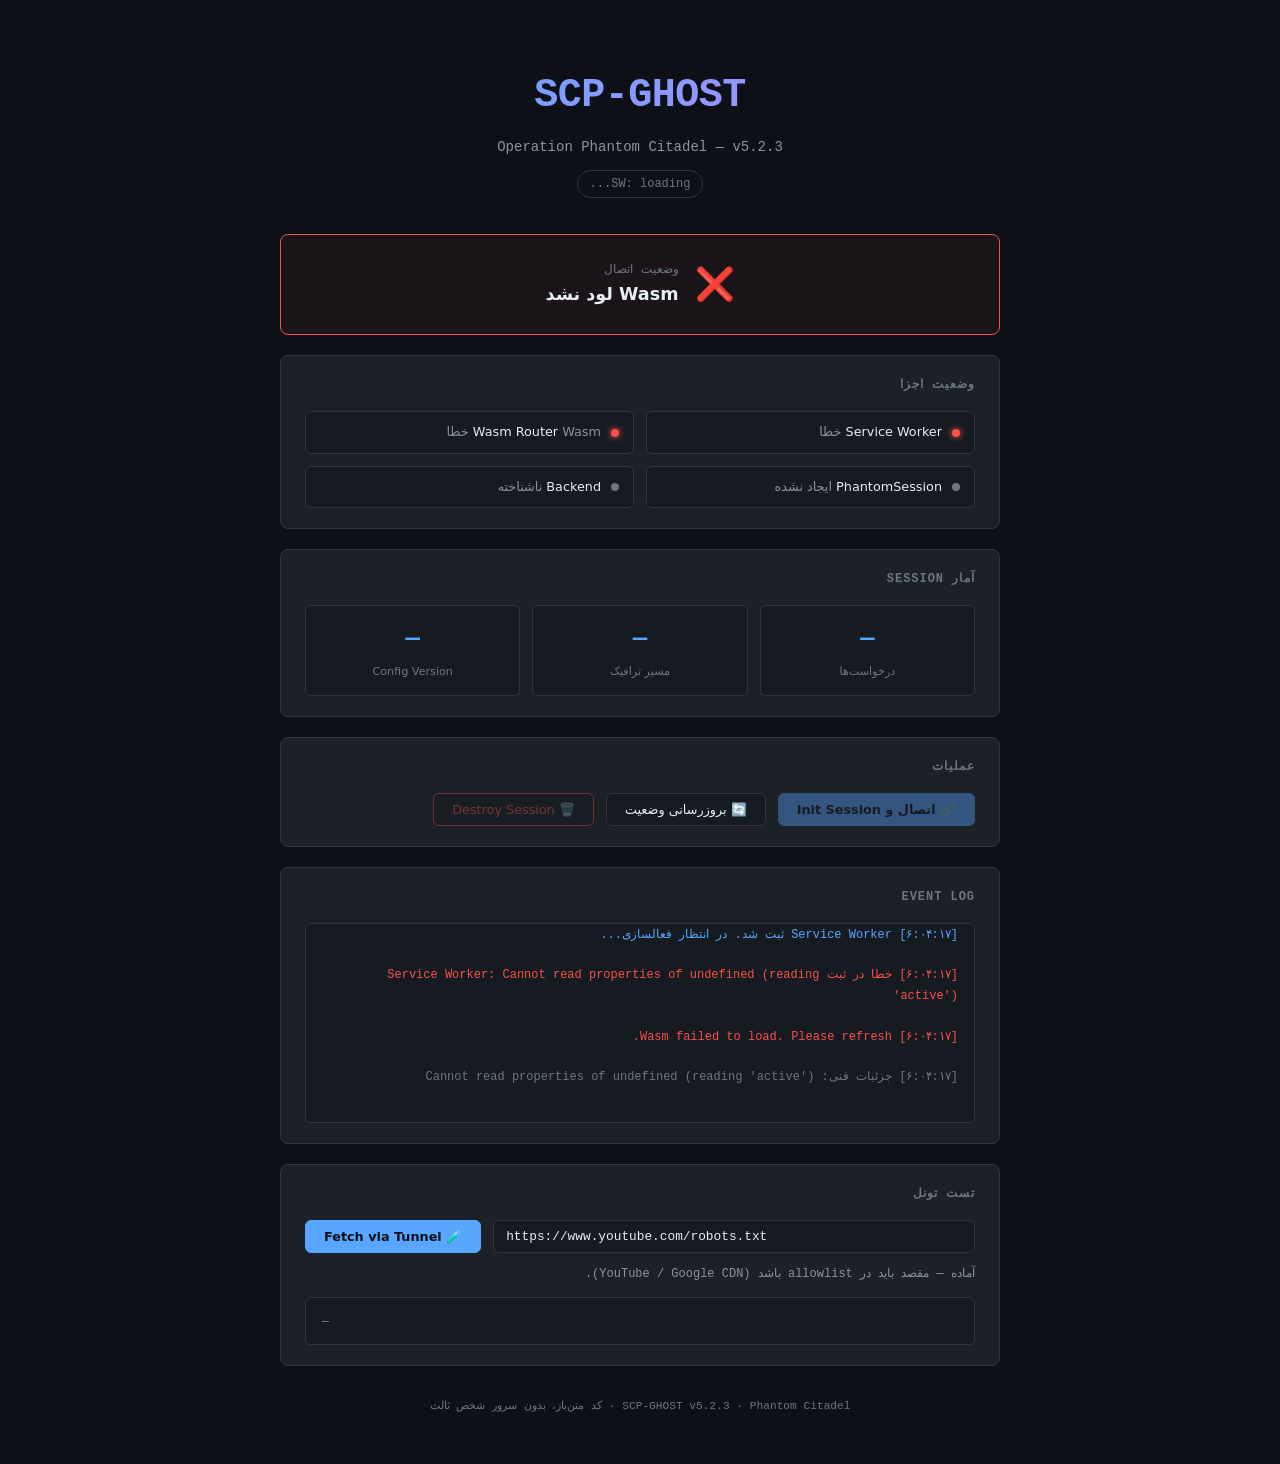
==== commit 1ac7ae12: "fix(router): explicit backend->string mapping (unknown-backend) format!("{:?}") on BackendType yield" ====
--- a/docs/index.html
+++ b/docs/index.html
@@ -6,7 +6,7 @@
   <title>SCP-GHOST — Phantom Citadel</title>
 
   <!--
-    docs/index.html — SCP-GHOST v5.2.2 UI
+    docs/index.html — SCP-GHOST v5.2.3 UI
     این صفحه:
       ۱. Service Worker را ثبت می‌کند
       ۲. Session keys را از Signaling Worker می‌خواند
@@ -363,7 +363,7 @@
   <!-- ── Header ─────────────────────────────────────────── -->
   <header class="header">
     <div class="header__logo">SCP-GHOST</div>
-    <div class="header__subtitle">Operation Phantom Citadel — v5.2.2</div>
+    <div class="header__subtitle">Operation Phantom Citadel — v5.2.3</div>
     <span class="header__version" id="sw-version">SW: loading...</span>
   </header>
 
@@ -487,7 +487,7 @@
 
 <!-- ── Footer ───────────────────────────────────────────── -->
 <footer class="footer">
-  SCP-GHOST v5.2.2 · Phantom Citadel · کد متن‌باز، بدون سرور شخص ثالث
+  SCP-GHOST v5.2.3 · Phantom Citadel · کد متن‌باز، بدون سرور شخص ثالث
 </footer>
 
 <script type="module">
@@ -503,7 +503,7 @@
 
 // این مقدار توسط deploy-pages.yml inject می‌شود
 const SIGNALING_URL = "__CF_SIGNALING_URL__";
-const SW_VERSION    = "5.2.2";
+const SW_VERSION    = "5.2.3";
 
 let swRegistration  = null;
 let configVersion   = "—";
@@ -768,7 +768,7 @@
 
 async function loadWasm() {
   if (wasmModule) return wasmModule;
-  const mod = await import("./wasm/ghost_wasm.js?v=5.2.2");
+  const mod = await import("./wasm/ghost_wasm.js?v=5.2.3");
   await mod.default();          // wasm-pack --target web → init
   wasmModule = mod;
   return mod;
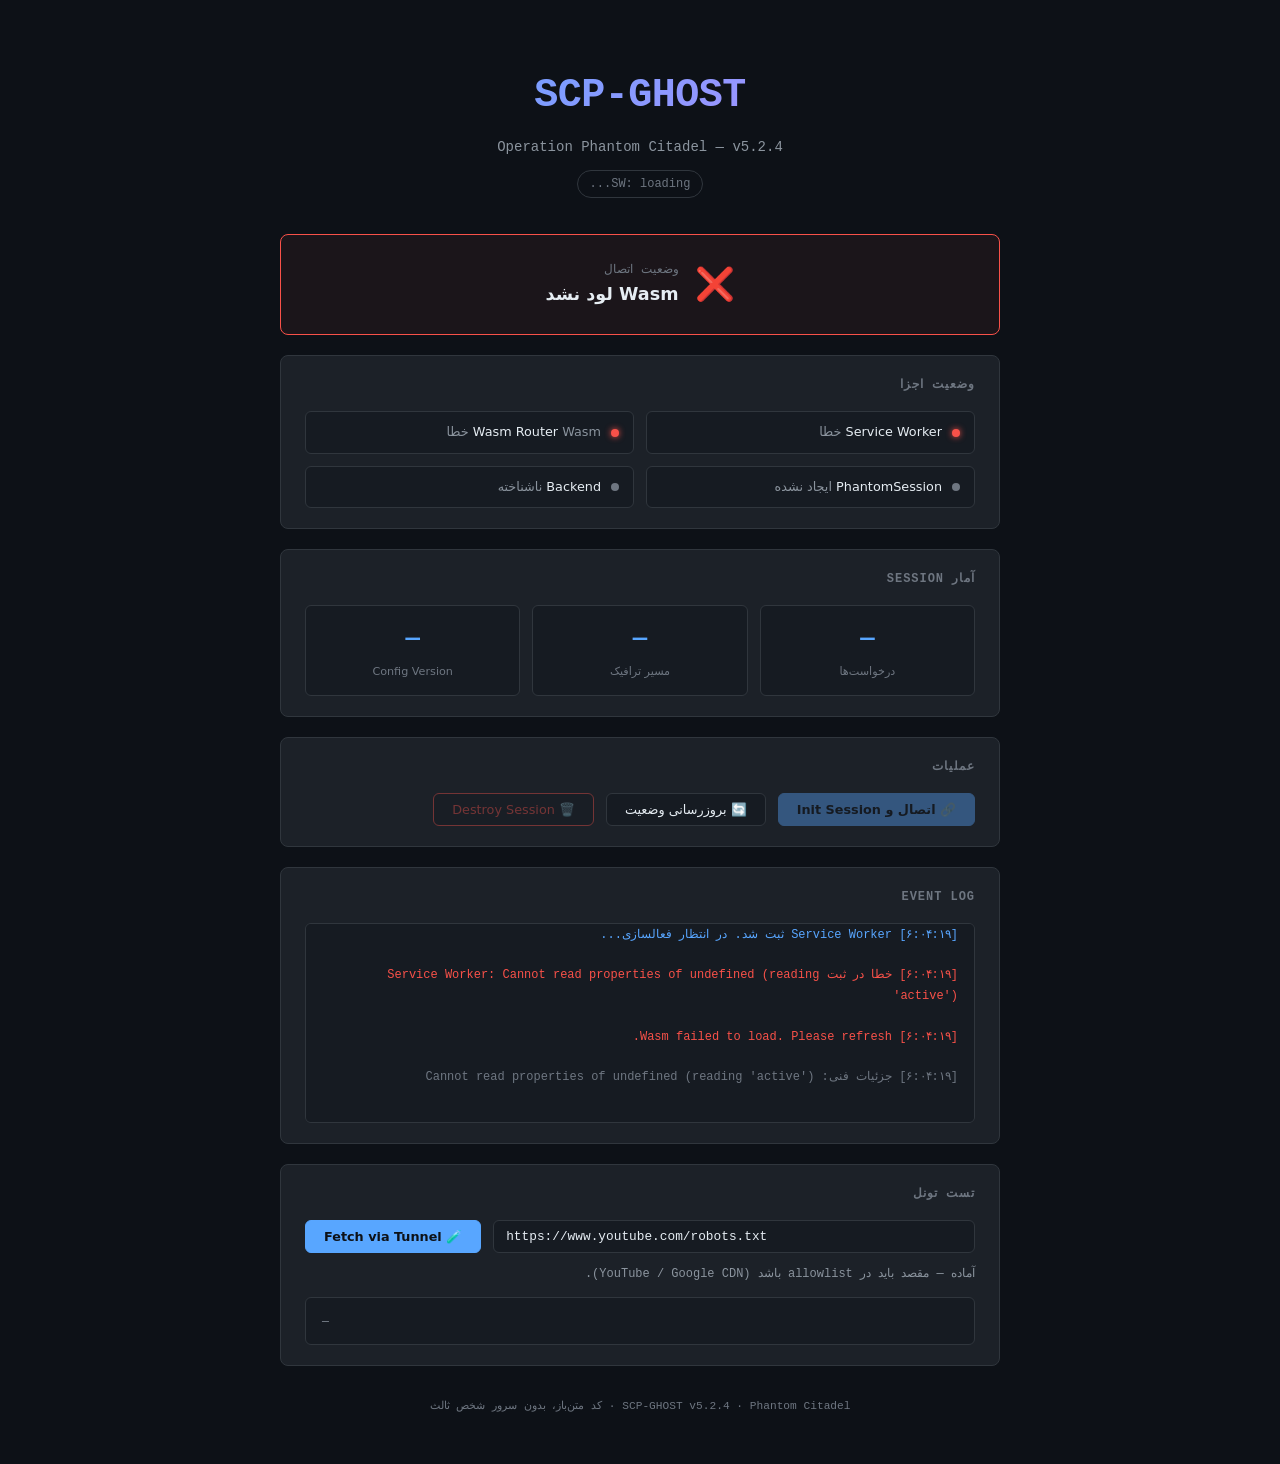
==== commit c813e778: "fix(wasm): version the .wasm binary URL so the rebuilt glue is used The Rust mapping was already exp" ====
--- a/docs/index.html
+++ b/docs/index.html
@@ -6,7 +6,7 @@
   <title>SCP-GHOST — Phantom Citadel</title>
 
   <!--
-    docs/index.html — SCP-GHOST v5.2.3 UI
+    docs/index.html — SCP-GHOST v5.2.4 UI
     این صفحه:
       ۱. Service Worker را ثبت می‌کند
       ۲. Session keys را از Signaling Worker می‌خواند
@@ -363,7 +363,7 @@
   <!-- ── Header ─────────────────────────────────────────── -->
   <header class="header">
     <div class="header__logo">SCP-GHOST</div>
-    <div class="header__subtitle">Operation Phantom Citadel — v5.2.3</div>
+    <div class="header__subtitle">Operation Phantom Citadel — v5.2.4</div>
     <span class="header__version" id="sw-version">SW: loading...</span>
   </header>
 
@@ -487,7 +487,7 @@
 
 <!-- ── Footer ───────────────────────────────────────────── -->
 <footer class="footer">
-  SCP-GHOST v5.2.3 · Phantom Citadel · کد متن‌باز، بدون سرور شخص ثالث
+  SCP-GHOST v5.2.4 · Phantom Citadel · کد متن‌باز، بدون سرور شخص ثالث
 </footer>
 
 <script type="module">
@@ -503,7 +503,7 @@
 
 // این مقدار توسط deploy-pages.yml inject می‌شود
 const SIGNALING_URL = "__CF_SIGNALING_URL__";
-const SW_VERSION    = "5.2.3";
+const SW_VERSION    = "5.2.4";
 
 let swRegistration  = null;
 let configVersion   = "—";
@@ -768,8 +768,12 @@
 
 async function loadWasm() {
   if (wasmModule) return wasmModule;
-  const mod = await import("./wasm/ghost_wasm.js?v=5.2.3");
-  await mod.default();          // wasm-pack --target web → init
+  const mod = await import("./wasm/ghost_wasm.js?v=5.2.4");
+  // باینری هم نسخه‌دار لود می‌شود؛ وگرنه کش قدیمی .wasm نگاشت قدیمی
+  // backend را برمی‌گرداند.
+  await mod.default({
+    module_or_path: new URL(`./wasm/ghost_wasm_bg.wasm?v=${SW_VERSION}`, import.meta.url),
+  });
   wasmModule = mod;
   return mod;
 }
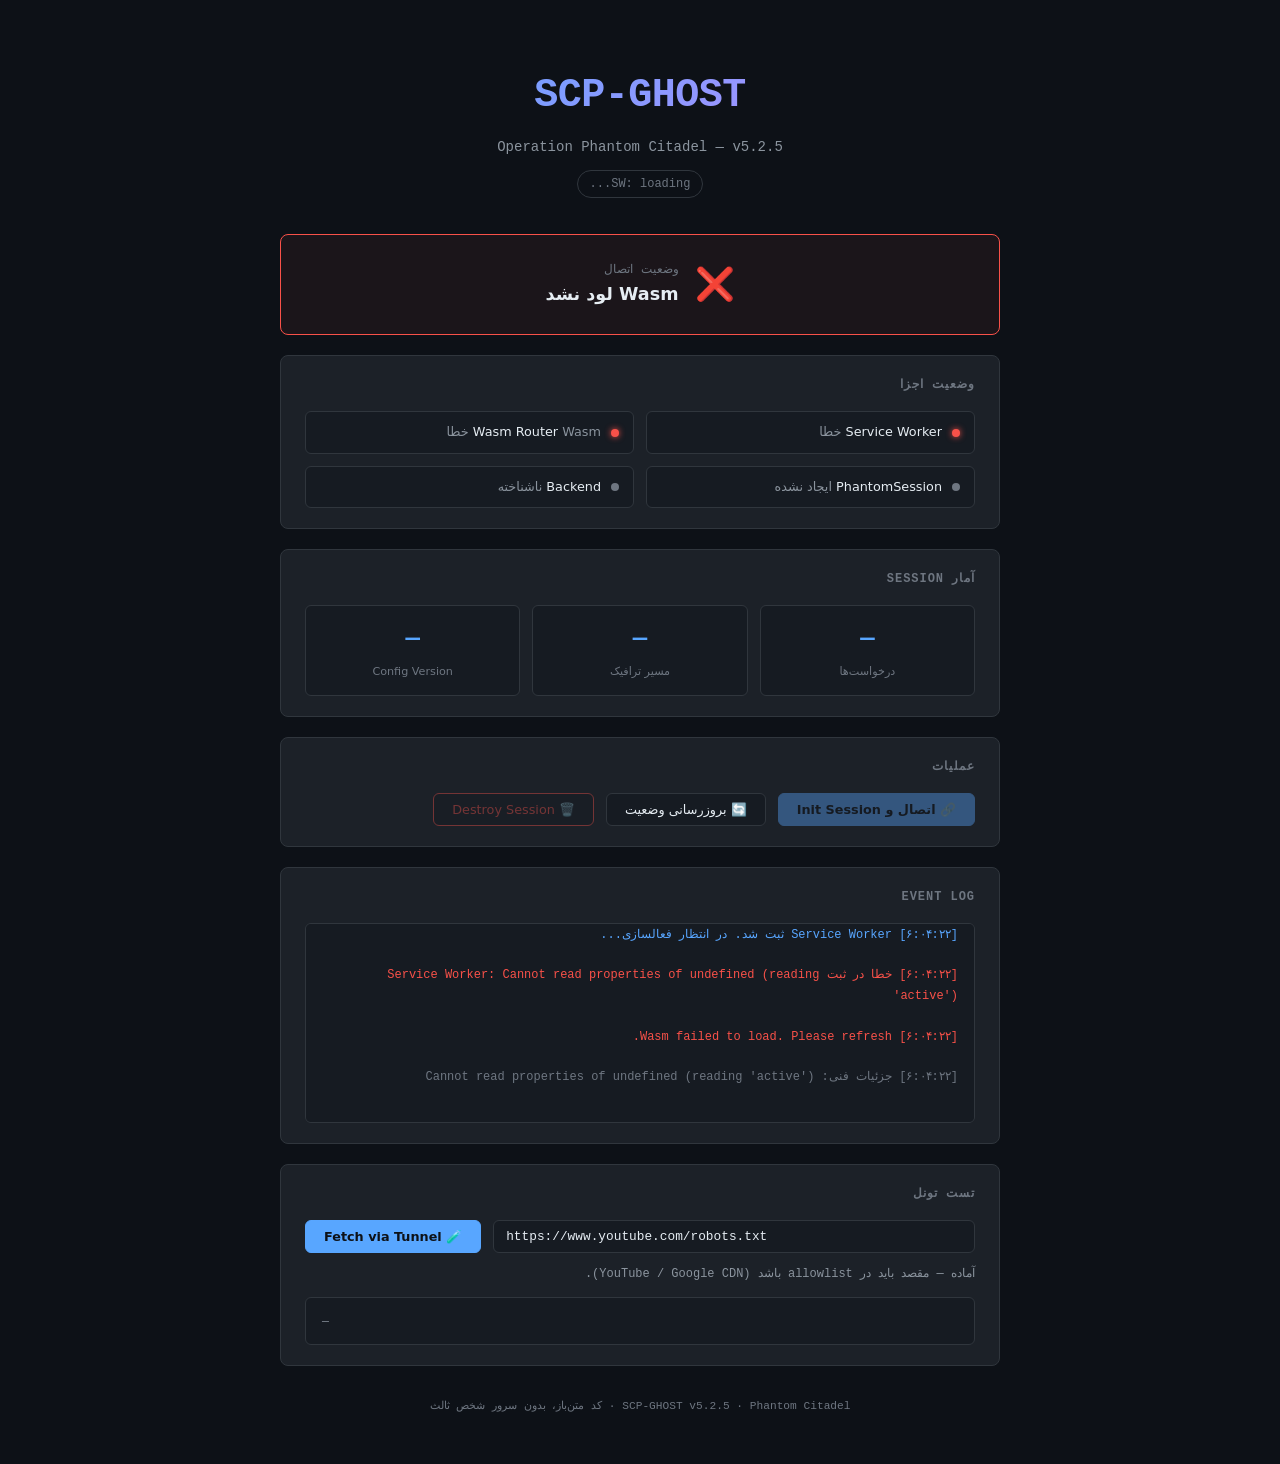
==== commit afd9eddf: "fix(hmac): derive the worker key the same way the client does The signed message was already byte-id" ====
--- a/docs/index.html
+++ b/docs/index.html
@@ -6,7 +6,7 @@
   <title>SCP-GHOST — Phantom Citadel</title>
 
   <!--
-    docs/index.html — SCP-GHOST v5.2.4 UI
+    docs/index.html — SCP-GHOST v5.2.5 UI
     این صفحه:
       ۱. Service Worker را ثبت می‌کند
       ۲. Session keys را از Signaling Worker می‌خواند
@@ -363,7 +363,7 @@
   <!-- ── Header ─────────────────────────────────────────── -->
   <header class="header">
     <div class="header__logo">SCP-GHOST</div>
-    <div class="header__subtitle">Operation Phantom Citadel — v5.2.4</div>
+    <div class="header__subtitle">Operation Phantom Citadel — v5.2.5</div>
     <span class="header__version" id="sw-version">SW: loading...</span>
   </header>
 
@@ -487,7 +487,7 @@
 
 <!-- ── Footer ───────────────────────────────────────────── -->
 <footer class="footer">
-  SCP-GHOST v5.2.4 · Phantom Citadel · کد متن‌باز، بدون سرور شخص ثالث
+  SCP-GHOST v5.2.5 · Phantom Citadel · کد متن‌باز، بدون سرور شخص ثالث
 </footer>
 
 <script type="module">
@@ -503,7 +503,7 @@
 
 // این مقدار توسط deploy-pages.yml inject می‌شود
 const SIGNALING_URL = "__CF_SIGNALING_URL__";
-const SW_VERSION    = "5.2.4";
+const SW_VERSION    = "5.2.5";
 
 let swRegistration  = null;
 let configVersion   = "—";
@@ -768,7 +768,7 @@
 
 async function loadWasm() {
   if (wasmModule) return wasmModule;
-  const mod = await import("./wasm/ghost_wasm.js?v=5.2.4");
+  const mod = await import("./wasm/ghost_wasm.js?v=5.2.5");
   // باینری هم نسخه‌دار لود می‌شود؛ وگرنه کش قدیمی .wasm نگاشت قدیمی
   // backend را برمی‌گرداند.
   await mod.default({
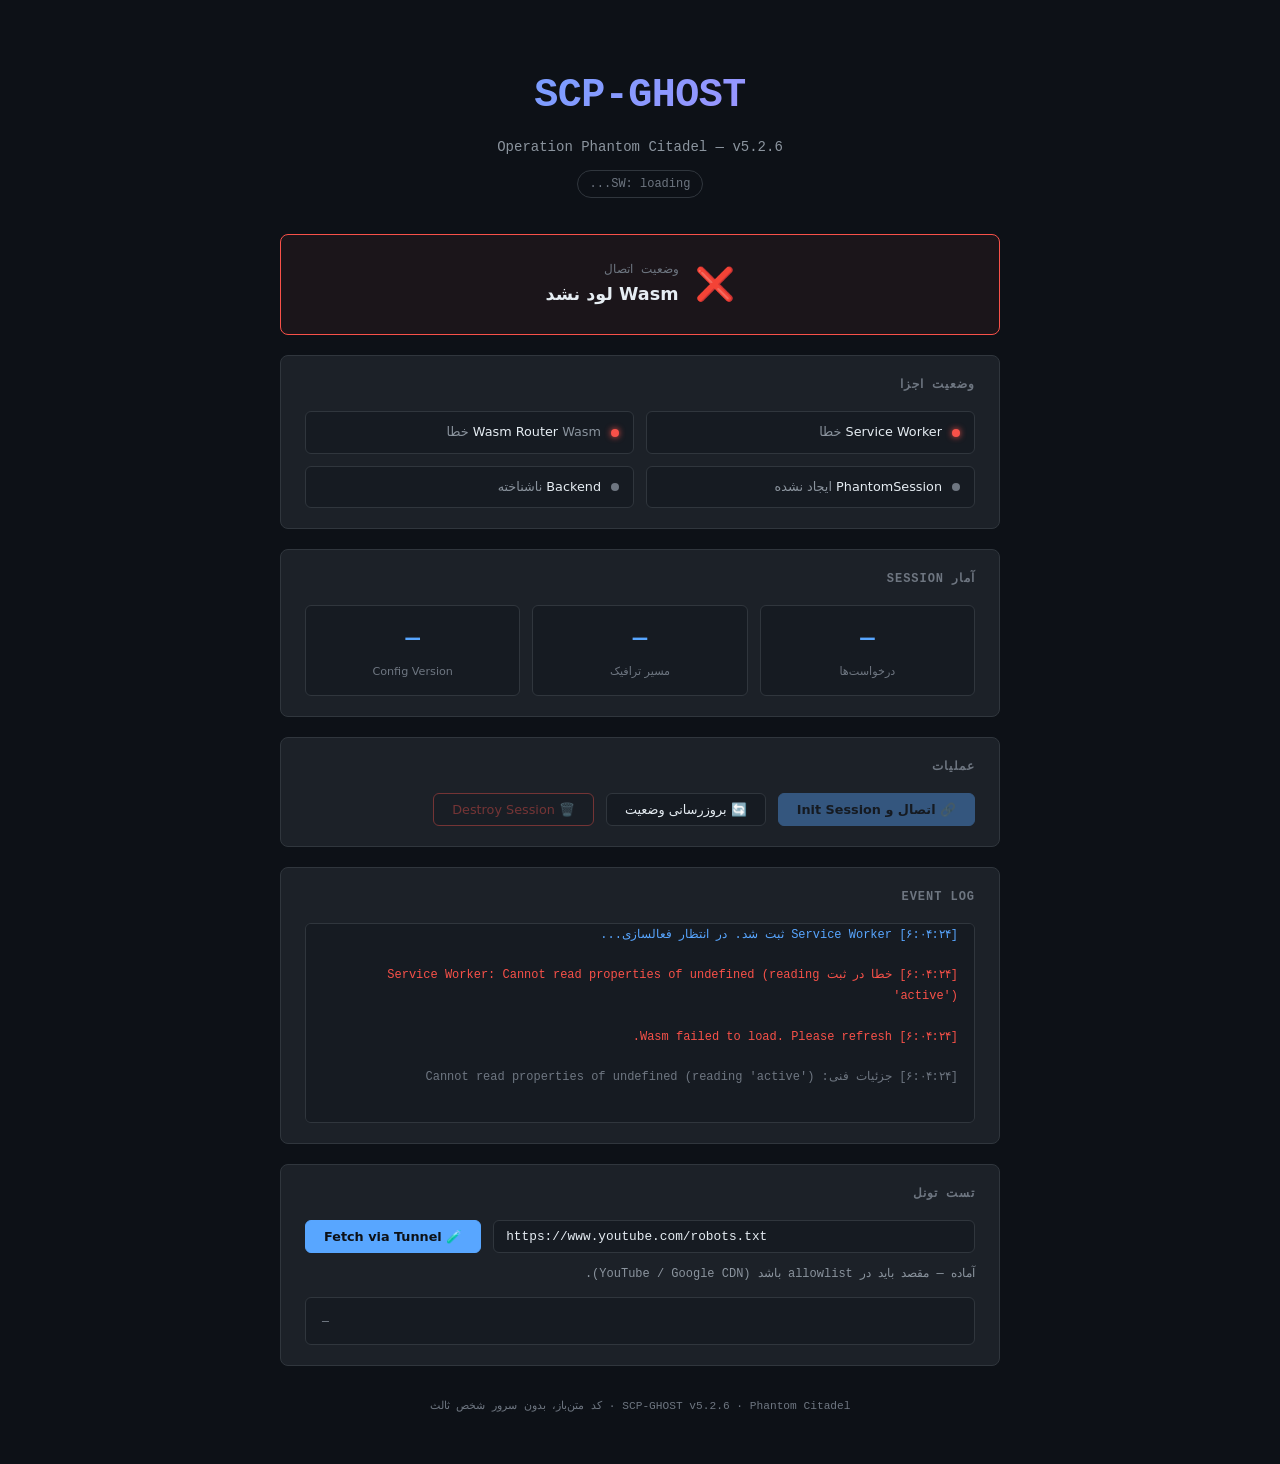
==== commit 5e72dbf3: "fix(hmac): compare hex digests, not raw bytes Regression from the previous commit: sign() returned t" ====
--- a/docs/index.html
+++ b/docs/index.html
@@ -6,7 +6,7 @@
   <title>SCP-GHOST — Phantom Citadel</title>
 
   <!--
-    docs/index.html — SCP-GHOST v5.2.5 UI
+    docs/index.html — SCP-GHOST v5.2.6 UI
     این صفحه:
       ۱. Service Worker را ثبت می‌کند
       ۲. Session keys را از Signaling Worker می‌خواند
@@ -363,7 +363,7 @@
   <!-- ── Header ─────────────────────────────────────────── -->
   <header class="header">
     <div class="header__logo">SCP-GHOST</div>
-    <div class="header__subtitle">Operation Phantom Citadel — v5.2.5</div>
+    <div class="header__subtitle">Operation Phantom Citadel — v5.2.6</div>
     <span class="header__version" id="sw-version">SW: loading...</span>
   </header>
 
@@ -487,7 +487,7 @@
 
 <!-- ── Footer ───────────────────────────────────────────── -->
 <footer class="footer">
-  SCP-GHOST v5.2.5 · Phantom Citadel · کد متن‌باز، بدون سرور شخص ثالث
+  SCP-GHOST v5.2.6 · Phantom Citadel · کد متن‌باز، بدون سرور شخص ثالث
 </footer>
 
 <script type="module">
@@ -503,7 +503,7 @@
 
 // این مقدار توسط deploy-pages.yml inject می‌شود
 const SIGNALING_URL = "__CF_SIGNALING_URL__";
-const SW_VERSION    = "5.2.5";
+const SW_VERSION    = "5.2.6";
 
 let swRegistration  = null;
 let configVersion   = "—";
@@ -768,7 +768,7 @@
 
 async function loadWasm() {
   if (wasmModule) return wasmModule;
-  const mod = await import("./wasm/ghost_wasm.js?v=5.2.5");
+  const mod = await import("./wasm/ghost_wasm.js?v=5.2.6");
   // باینری هم نسخه‌دار لود می‌شود؛ وگرنه کش قدیمی .wasm نگاشت قدیمی
   // backend را برمی‌گرداند.
   await mod.default({
